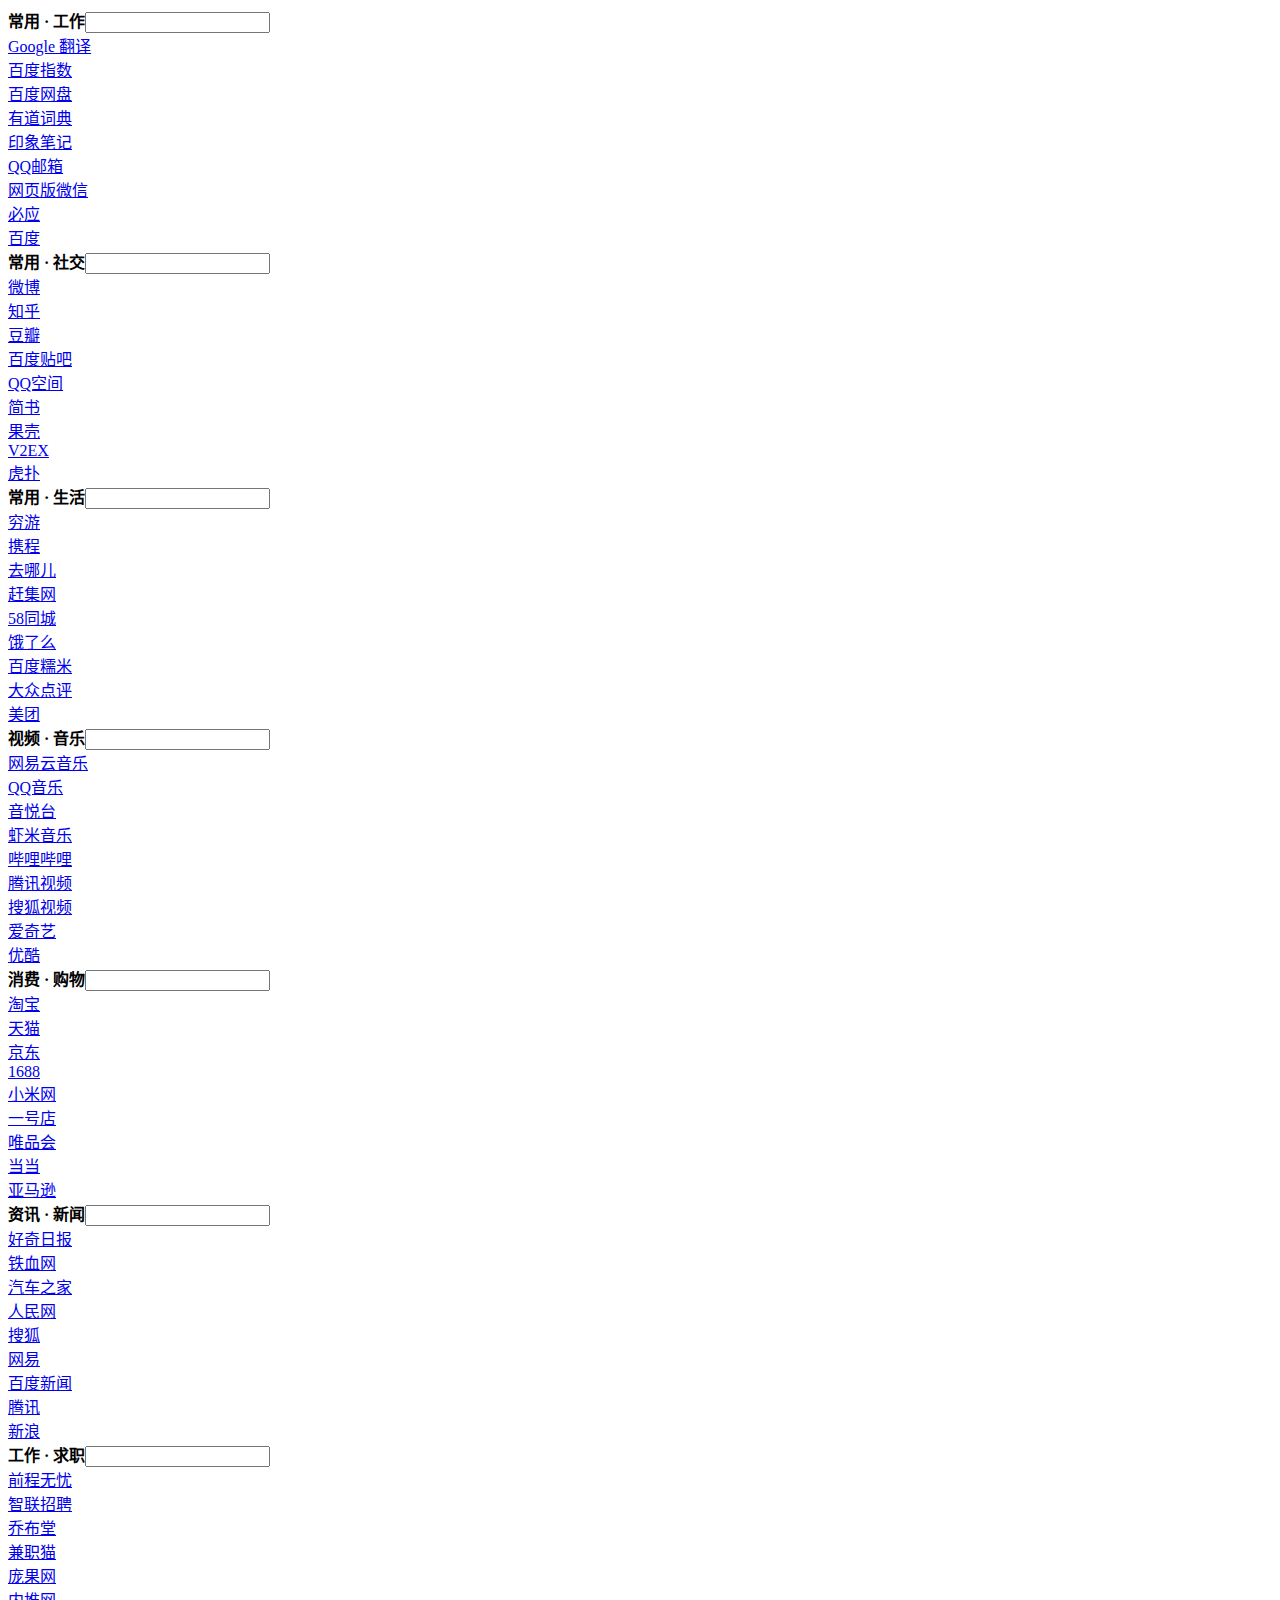
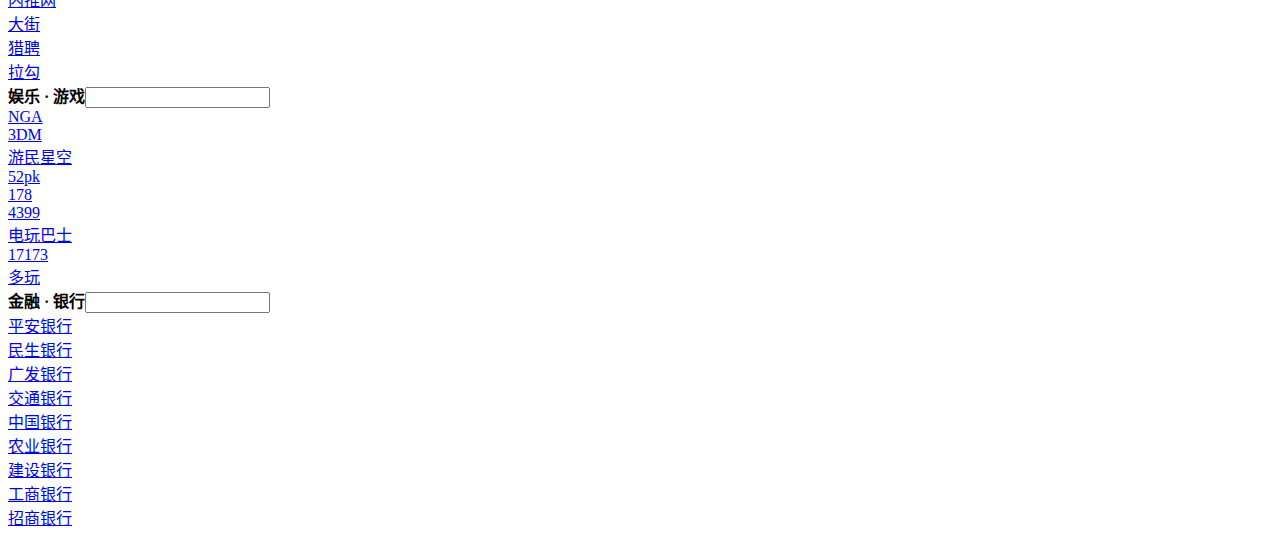
==== index.htm @ 60709265 "Add files via upload" ====
<!---->
<!DOCTYPE html>
<html class="screen-desktop-wide device-desktop" lang="zh-cn"><head>
<meta http-equiv="content-type" content="text/html; charset=UTF-8">
    <!--头部信息-->
<meta charset="utf-8">
<meta http-equiv="X-UA-Compatible" content="IE=edge">
<meta name="viewport" content="width=device-width, initial-scale=1, user-scalable=no">
<title>简洁网址导航</title>
    
    
<!-- zui -->
<link rel="shortcut icon" type="image/x-icon" href="https://www.webjike.com/favicon.png">
<link rel="stylesheet" href="css/zui.css">
<link href="css/font-awesome.css" rel="stylesheet">
<link href="css/index-style.css" rel="stylesheet">


  <link rel="stylesheet" href="css/layer.css" id="layuicss-skinlayercss"></head>
  <body>
    
    <div id="content" class="default-bg">
      <!--内容-->
      <div class="main-index">
        <div class="container content-box">
          
          <section class="link-list-item" id="link-list-item" style="opacity: 1;">
            <div class="container-fluid">
              <div class="row">
                
                  <div class="col-md-4 col-sm-6 i-link-box">
                    <div class="row">
                      <div class="col-xs-12"><strong class="link-list-tit" id="">常用 · 工作</strong><input class="edit-category"></div>
                      
                        <div class="col-xs-4"><a class="link-list-a" id="ctl00_967" target="_blank" href="https://translate.google.cn/">Google 翻译</a></div>
                      
                        <div class="col-xs-4"><a class="link-list-a" id="ctl01_966" target="_blank" href="http://index.baidu.com/">百度指数</a></div>
                      
                        <div class="col-xs-4"><a class="link-list-a" id="ctl02_965" target="_blank" href="http://pan.baidu.com/">百度网盘</a></div>
                      
                        <div class="col-xs-4"><a class="link-list-a" id="ctl03_964" target="_blank" href="http://dict.youdao.com/">有道词典</a></div>
                      
                        <div class="col-xs-4"><a class="link-list-a" id="ctl04_963" target="_blank" href="https://www.yinxiang.com/">印象笔记</a></div>
                      
                        <div class="col-xs-4"><a class="link-list-a" id="ctl05_962" target="_blank" href="https://mail.qq.com/">QQ邮箱</a></div>
                      
                        <div class="col-xs-4"><a class="link-list-a" id="ctl06_961" target="_blank" href="https://wx.qq.com/">网页版微信</a></div>
                      
                        <div class="col-xs-4"><a class="link-list-a" id="ctl07_960" target="_blank" href="http://cn.bing.com/">必应</a></div>
                      
                        <div class="col-xs-4"><a class="link-list-a" id="ctl08_959" target="_blank" href="https://www.baidu.com/">百度</a></div>
                      
                    </div>
                  </div>
                
                  <div class="col-md-4 col-sm-6 i-link-box">
                    <div class="row">
                      <div class="col-xs-12"><strong class="link-list-tit" id="">常用 · 社交</strong><input class="edit-category"></div>
                      
                        <div class="col-xs-4"><a class="link-list-a" id="ctl00_968" target="_blank" href="http://weibo.com/">微博</a></div>
                      
                        <div class="col-xs-4"><a class="link-list-a" id="ctl01_970" target="_blank" href="https://www.zhihu.com/">知乎</a></div>
                      
                        <div class="col-xs-4"><a class="link-list-a" id="ctl02_973" target="_blank" href="https://www.douban.com/">豆瓣</a></div>
                      
                        <div class="col-xs-4"><a class="link-list-a" id="ctl03_972" target="_blank" href="http://tieba.baidu.com/index.html">百度贴吧</a></div>
                      
                        <div class="col-xs-4"><a class="link-list-a" id="ctl04_969" target="_blank" href="http://qzone.qq.com/">QQ空间</a></div>
                      
                        <div class="col-xs-4"><a class="link-list-a" id="ctl05_971" target="_blank" href="http://www.jianshu.com/">简书</a></div>
                      
                        <div class="col-xs-4"><a class="link-list-a" id="ctl06_976" target="_blank" href="http://www.guokr.com/">果壳</a></div>
                      
                        <div class="col-xs-4"><a class="link-list-a" id="ctl07_975" target="_blank" href="https://www.v2ex.com/">V2EX</a></div>
                      
                        <div class="col-xs-4"><a class="link-list-a" id="ctl08_974" target="_blank" href="http://www.hupu.com/">虎扑</a></div>
                      
                    </div>
                  </div>
                
                  <div class="col-md-4 col-sm-6 i-link-box">
                    <div class="row">
                      <div class="col-xs-12"><strong class="link-list-tit" id="">常用 · 生活</strong><input class="edit-category"></div>
                      
                        <div class="col-xs-4"><a class="link-list-a" id="ctl00_985" target="_blank" href="http://www.qyer.com/">穷游</a></div>
                      
                        <div class="col-xs-4"><a class="link-list-a" id="ctl01_984" target="_blank" href="http://www.ctrip.com/">携程</a></div>
                      
                        <div class="col-xs-4"><a class="link-list-a" id="ctl02_983" target="_blank" href="http://www.qunar.com/">去哪儿</a></div>
                      
                        <div class="col-xs-4"><a class="link-list-a" id="ctl03_982" target="_blank" href="http://ganji.com/">赶集网</a></div>
                      
                        <div class="col-xs-4"><a class="link-list-a" id="ctl04_981" target="_blank" href="http://58.com/">58同城</a></div>
                      
                        <div class="col-xs-4"><a class="link-list-a" id="ctl05_980" target="_blank" href="https://www.ele.me/">饿了么</a></div>
                      
                        <div class="col-xs-4"><a class="link-list-a" id="ctl06_979" target="_blank" href="https://nuomi.com/">百度糯米</a></div>
                      
                        <div class="col-xs-4"><a class="link-list-a" id="ctl07_978" target="_blank" href="http://www.dianping.com/">大众点评</a></div>
                      
                        <div class="col-xs-4"><a class="link-list-a" id="ctl08_977" target="_blank" href="http://gz.meituan.com/">美团</a></div>
                      
                    </div>
                  </div>
                
                  <div class="col-md-4 col-sm-6 i-link-box">
                    <div class="row">
                      <div class="col-xs-12"><strong class="link-list-tit" id="">视频 · 音乐</strong><input class="edit-category"></div>
                      
                        <div class="col-xs-4"><a class="link-list-a" id="ctl00_991" target="_blank" href="http://music.163.com/">网易云音乐</a></div>
                      
                        <div class="col-xs-4"><a class="link-list-a" id="ctl01_992" target="_blank" href="https://y.qq.com/">QQ音乐</a></div>
                      
                        <div class="col-xs-4"><a class="link-list-a" id="ctl02_994" target="_blank" href="http://www.yinyuetai.com/">音悦台</a></div>
                      
                        <div class="col-xs-4"><a class="link-list-a" id="ctl03_993" target="_blank" href="http://www.xiami.com/">虾米音乐</a></div>
                      
                        <div class="col-xs-4"><a class="link-list-a" id="ctl04_990" target="_blank" href="https://www.bilibili.com/">哔哩哔哩</a></div>
                      
                        <div class="col-xs-4"><a class="link-list-a" id="ctl05_989" target="_blank" href="https://v.qq.com/">腾讯视频</a></div>
                      
                        <div class="col-xs-4"><a class="link-list-a" id="ctl06_988" target="_blank" href="http://tv.sohu.com/">搜狐视频</a></div>
                      
                        <div class="col-xs-4"><a class="link-list-a" id="ctl07_987" target="_blank" href="http://www.iqiyi.com/">爱奇艺</a></div>
                      
                        <div class="col-xs-4"><a class="link-list-a" id="ctl08_986" target="_blank" href="http://www.youku.com/">优酷</a></div>
                      
                    </div>
                  </div>
                
                  <div class="col-md-4 col-sm-6 i-link-box">
                    <div class="row">
                      <div class="col-xs-12"><strong class="link-list-tit" id="">消费 · 购物</strong><input class="edit-category"></div>
                      
                        <div class="col-xs-4"><a class="link-list-a" id="ctl00_995" target="_blank" href="https://www.taobao.com/">淘宝</a></div>
                      
                        <div class="col-xs-4"><a class="link-list-a" id="ctl01_996" target="_blank" href="https://www.tmall.com/">天猫</a></div>
                      
                        <div class="col-xs-4"><a class="link-list-a" id="ctl02_997" target="_blank" href="https://www.jd.com/">京东</a></div>
                      
                        <div class="col-xs-4"><a class="link-list-a" id="ctl03_1003" target="_blank" href="https://1688.com/">1688</a></div>
                      
                        <div class="col-xs-4"><a class="link-list-a" id="ctl04_1002" target="_blank" href="http://www.mi.com/">小米网</a></div>
                      
                        <div class="col-xs-4"><a class="link-list-a" id="ctl05_1001" target="_blank" href="http://www.yhd.com/">一号店</a></div>
                      
                        <div class="col-xs-4"><a class="link-list-a" id="ctl06_1000" target="_blank" href="http://www.vip.com/">唯品会</a></div>
                      
                        <div class="col-xs-4"><a class="link-list-a" id="ctl07_999" target="_blank" href="http://www.dangdang.com/">当当</a></div>
                      
                        <div class="col-xs-4"><a class="link-list-a" id="ctl08_998" target="_blank" href="http://z.cn/">亚马逊</a></div>
                      
                    </div>
                  </div>
                
                  <div class="col-md-4 col-sm-6 i-link-box">
                    <div class="row">
                      <div class="col-xs-12"><strong class="link-list-tit" id="">资讯 · 新闻</strong><input class="edit-category"></div>
                      
                        <div class="col-xs-4"><a class="link-list-a" id="ctl00_1012" target="_blank" href="http://www.qdaily.com/">好奇日报</a></div>
                      
                        <div class="col-xs-4"><a class="link-list-a" id="ctl01_1011" target="_blank" href="http://www.tiexue.net/">铁血网</a></div>
                      
                        <div class="col-xs-4"><a class="link-list-a" id="ctl02_1010" target="_blank" href="http://www.autohome.com.cn/">汽车之家</a></div>
                      
                        <div class="col-xs-4"><a class="link-list-a" id="ctl03_1009" target="_blank" href="http://www.people.com.cn/">人民网</a></div>
                      
                        <div class="col-xs-4"><a class="link-list-a" id="ctl04_1008" target="_blank" href="http://www.sohu.com/">搜狐</a></div>
                      
                        <div class="col-xs-4"><a class="link-list-a" id="ctl05_1007" target="_blank" href="http://www.163.com/">网易</a></div>
                      
                        <div class="col-xs-4"><a class="link-list-a" id="ctl06_1006" target="_blank" href="http://news.baidu.com/">百度新闻</a></div>
                      
                        <div class="col-xs-4"><a class="link-list-a" id="ctl07_1005" target="_blank" href="http://news.qq.com/">腾讯</a></div>
                      
                        <div class="col-xs-4"><a class="link-list-a" id="ctl08_1004" target="_blank" href="http://www.sina.com.cn/">新浪</a></div>
                      
                    </div>
                  </div>
                
                  <div class="col-md-4 col-sm-6 i-link-box" style="">
                    <div class="row">
                      <div class="col-xs-12"><strong class="link-list-tit" id="">工作 · 求职</strong><input class="edit-category"></div>
                      
                        <div class="col-xs-4"><a class="link-list-a" id="ctl00_1021" target="_blank" href="https://www.51job.com/">前程无忧</a></div>
                      
                        <div class="col-xs-4"><a class="link-list-a" id="ctl01_1020" target="_blank" href="http://www.zhaopin.com/">智联招聘</a></div>
                      
                        <div class="col-xs-4"><a class="link-list-a" id="ctl02_1019" target="_blank" href="http://cv.qiaobutang.com/">乔布堂</a></div>
                      
                        <div class="col-xs-4"><a class="link-list-a" id="ctl03_1018" target="_blank" href="https://www.jianzhimao.com/">兼职猫</a></div>
                      
                        <div class="col-xs-4"><a class="link-list-a" id="ctl04_1017" target="_blank" href="http://job.csdn.net/">庞果网</a></div>
                      
                        <div class="col-xs-4"><a class="link-list-a" id="ctl05_1016" target="_blank" href="http://www.neitui.me/">内推网</a></div>
                      
                        <div class="col-xs-4"><a class="link-list-a" id="ctl06_1015" target="_blank" href="https://www.dajie.com/">大街</a></div>
                      
                        <div class="col-xs-4"><a class="link-list-a" id="ctl07_1014" target="_blank" href="https://www.liepin.com/">猎聘</a></div>
                      
                        <div class="col-xs-4"><a class="link-list-a" id="ctl08_1013" target="_blank" href="https://www.lagou.com/">拉勾</a></div>
                      
                    </div>
                  </div>
                
                  <div class="col-md-4 col-sm-6 i-link-box" style="">
                    <div class="row">
                      <div class="col-xs-12"><strong class="link-list-tit" id="">娱乐 · 游戏</strong><input class="edit-category"></div>
                      
                        <div class="col-xs-4"><a class="link-list-a" id="ctl00_1030" target="_blank" href="http://bbs.ngacn.cc/">NGA</a></div>
                      
                        <div class="col-xs-4"><a class="link-list-a" id="ctl01_1029" target="_blank" href="http://www.3dmgame.com/">3DM</a></div>
                      
                        <div class="col-xs-4"><a class="link-list-a" id="ctl02_1028" target="_blank" href="http://www.gamersky.com/">游民星空</a></div>
                      
                        <div class="col-xs-4"><a class="link-list-a" id="ctl03_1027" target="_blank" href="http://www.52pk.com/">52pk</a></div>
                      
                        <div class="col-xs-4"><a class="link-list-a" id="ctl04_1026" target="_blank" href="http://www.178.com/">178</a></div>
                      
                        <div class="col-xs-4"><a class="link-list-a" id="ctl05_1025" target="_blank" href="http://www.4399.com/">4399</a></div>
                      
                        <div class="col-xs-4"><a class="link-list-a" id="ctl06_1024" target="_blank" href="http://www.tgbus.com/">电玩巴士</a></div>
                      
                        <div class="col-xs-4"><a class="link-list-a" id="ctl07_1023" target="_blank" href="https://www.17173.com/">17173</a></div>
                      
                        <div class="col-xs-4"><a class="link-list-a" id="ctl08_1022" target="_blank" href="http://www.duowan.com/">多玩</a></div>
                      
                    </div>
                  </div>
                
                  <div class="col-md-4 col-sm-6 i-link-box" style="">
                    <div class="row">
                      <div class="col-xs-12"><strong class="link-list-tit" id="">金融 · 银行</strong><input class="edit-category"></div>
                      
                        <div class="col-xs-4"><a class="link-list-a" id="ctl00_1039" target="_blank" href="http://bank.pingan.com/">平安银行</a></div>
                      
                        <div class="col-xs-4"><a class="link-list-a" id="ctl01_1038" target="_blank" href="http://www.cmbc.com.cn/">民生银行</a></div>
                      
                        <div class="col-xs-4"><a class="link-list-a" id="ctl02_1037" target="_blank" href="http://www.cgbchina.com.cn/">广发银行</a></div>
                      
                        <div class="col-xs-4"><a class="link-list-a" id="ctl03_1036" target="_blank" href="http://www.bankcomm.com/BankCommSite/default.shtml">交通银行</a></div>
                      
                        <div class="col-xs-4"><a class="link-list-a" id="ctl04_1035" target="_blank" href="http://www.boc.cn/">中国银行</a></div>
                      
                        <div class="col-xs-4"><a class="link-list-a" id="ctl05_1034" target="_blank" href="http://www.abchina.com/cn/">农业银行</a></div>
                      
                        <div class="col-xs-4"><a class="link-list-a" id="ctl06_1033" target="_blank" href="http://www.ccb.com/cn/home/indexv3.html">建设银行</a></div>
                      
                        <div class="col-xs-4"><a class="link-list-a" id="ctl07_1032" target="_blank" href="http://www.icbc.com.cn/icbc/">工商银行</a></div>
                      
                        <div class="col-xs-4"><a class="link-list-a" id="ctl08_1031" target="_blank" href="http://www.cmbchina.com/">招商银行</a></div>
                      
                    </div>
                  </div>
                
              </div>
            </div>
          </section>
        </div>
        
        
      </div>
      
      
      
    </div>
    
    
    
    
    
    
    
  
</body></html>
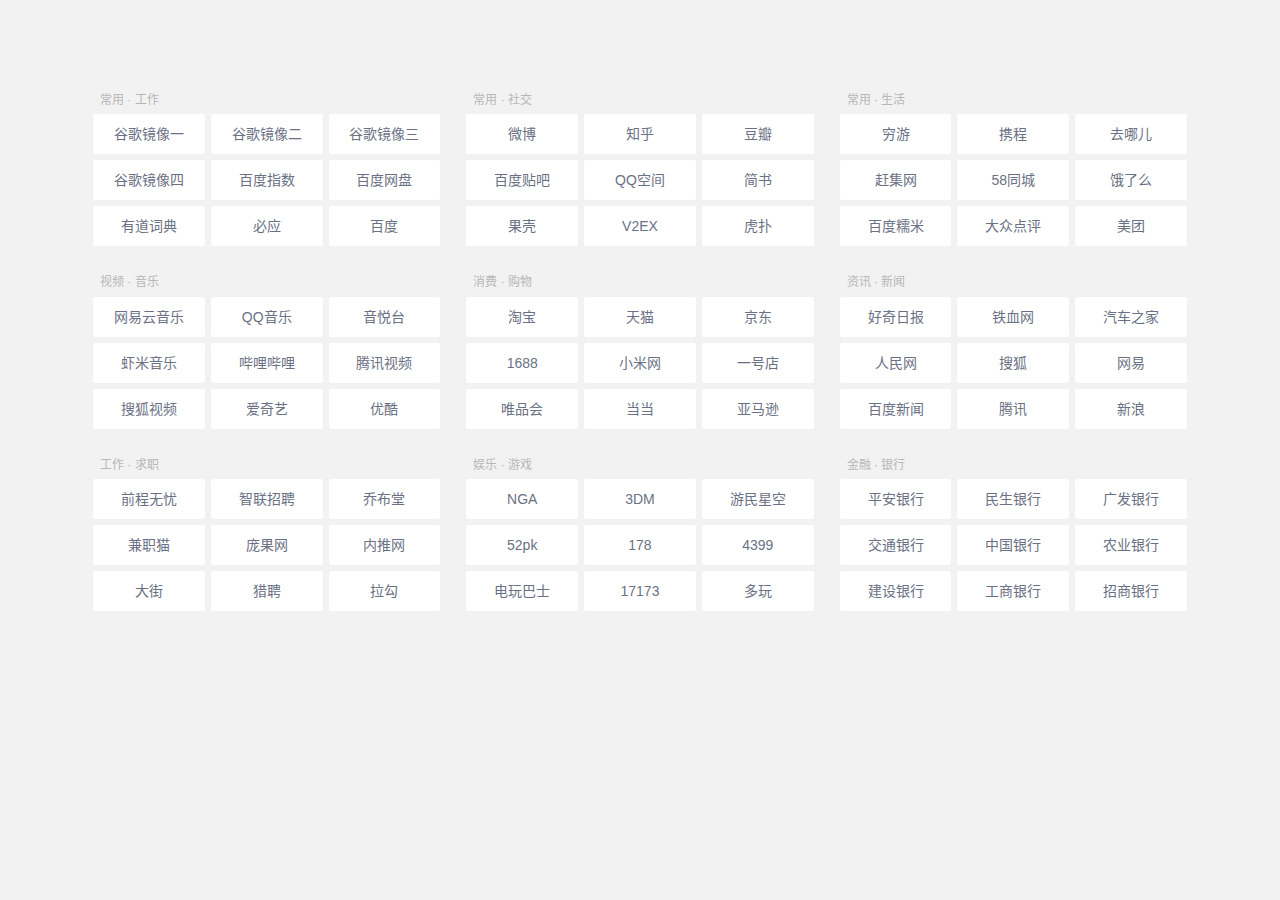
==== commit 84c2a0ab: "Update index.htm" ====
--- a/index.htm
+++ b/index.htm
@@ -32,19 +32,19 @@
                     <div class="row">
                       <div class="col-xs-12"><strong class="link-list-tit" id="">常用 · 工作</strong><input class="edit-category"></div>
                       
-                        <div class="col-xs-4"><a class="link-list-a" id="ctl00_967" target="_blank" href="https://translate.google.cn/">Google 翻译</a></div>
-                      
+                        <div class="col-xs-4"><a class="link-list-a" id="ctl00_967" target="_blank" href="https://googles.now.sh/">谷歌镜像一</a></div>
+                      
+                        <div class="col-xs-4"><a class="link-list-a" id="ctl04_963" target="_blank" href="https://sou.wvw.win/">谷歌镜像二</a></div>
+                      
+                        <div class="col-xs-4"><a class="link-list-a" id="ctl05_962" target="_blank" href="https://ug1.hub-sci.net/">谷歌镜像三</a></div>
+                      
+                        <div class="col-xs-4"><a class="link-list-a" id="ctl06_961" target="_blank" href="https://2.52qu.xyz/">谷歌镜像四</a></div>
+
                         <div class="col-xs-4"><a class="link-list-a" id="ctl01_966" target="_blank" href="http://index.baidu.com/">百度指数</a></div>
                       
                         <div class="col-xs-4"><a class="link-list-a" id="ctl02_965" target="_blank" href="http://pan.baidu.com/">百度网盘</a></div>
                       
                         <div class="col-xs-4"><a class="link-list-a" id="ctl03_964" target="_blank" href="http://dict.youdao.com/">有道词典</a></div>
-                      
-                        <div class="col-xs-4"><a class="link-list-a" id="ctl04_963" target="_blank" href="https://www.yinxiang.com/">印象笔记</a></div>
-                      
-                        <div class="col-xs-4"><a class="link-list-a" id="ctl05_962" target="_blank" href="https://mail.qq.com/">QQ邮箱</a></div>
-                      
-                        <div class="col-xs-4"><a class="link-list-a" id="ctl06_961" target="_blank" href="https://wx.qq.com/">网页版微信</a></div>
                       
                         <div class="col-xs-4"><a class="link-list-a" id="ctl07_960" target="_blank" href="http://cn.bing.com/">必应</a></div>
                       
@@ -272,4 +272,4 @@
     
     
   
-</body></html>+</body></html>
--- a/css/index-style.css
+++ b/css/index-style.css
@@ -0,0 +1,1785 @@
+ul{ padding: 0; }
+li{ list-style: none;}
+a:hover,a:active,a:focus{ text-decoration: none; }
+body{ background: #f2f2f2; overflow-x:hidden; overflow-y:auto;}
+i.icon,i.fa{ margin-right: 6px }
+a[title="站长统计"] { display: none }
+input { -webkit-appearance: none; }
+.col, .col-xs-1, .col-xs-2, .col-xs-3, .col-xs-4, .col-xs-5, .col-xs-6, .col-xs-7, .col-xs-8, .col-xs-9, .col-xs-10, .col-xs-11, .col-xs-12, .col-sm-1, .col-sm-2, .col-sm-3, .col-sm-4, .col-sm-5, .col-sm-6, .col-sm-7, .col-sm-8, .col-sm-9, .col-sm-10, .col-sm-11, .col-sm-12, .col-md-1, .col-md-2, .col-md-3, .col-md-4, .col-md-5, .col-md-6, .col-md-7, .col-md-8, .col-md-9, .col-md-10, .col-md-11, .col-md-12, .col-lg-1, .col-lg-2, .col-lg-3, .col-lg-4, .col-lg-5, .col-lg-6, .col-lg-7, .col-lg-8, .col-lg-9, .col-lg-10, .col-lg-11, .col-lg-12{ padding: 0 5px; }
+
+/*自定义模式*/
+.customize-mode-tips{
+  position: absolute;
+  top: 0;
+  left: 50%;
+  width: 150px;
+  margin-left: -75px;
+  background: #ccc;
+  z-index: 1000;
+  text-align: center;
+  color: #FFF;
+  border-radius: 0 0px 5px 5px;
+  transition: all .2s;
+  -moz-transition: all .2s; /* Firefox 4 */
+  -webkit-transition: all .2s; /* Safari 和 Chrome */
+  -o-transition: all .2s; /* Opera */
+}
+.customize-mode-tips .close-customize{
+  display: block;
+  width: 100%;
+  border-radius: 0 0px 5px 5px;
+  color: #FFF;
+  padding: 5.5px 0
+}
+.customize-mode-tips .close-customize:hover{
+  background: #da542e;
+}
+.not_operational{
+  position: absolute;
+  left: 0;
+  top: -220px;
+  width: 100%;
+  height: 200px;
+  z-index: 100;
+  box-shadow: 0 5px 5px 0px rgba(204, 204, 204, 0.10);
+  background: rgba(255,255,255,.8);
+  display: block;
+  transition: all .3s ease-out;
+  -moz-transition: all .3s ease-out;
+  -webkit-transition: all .3s ease-out;
+  -o-transition: all .3s ease-out;
+}
+.shaow_tips{ 
+  top: 0;
+}
+/* 自定义模式面板 */
+.customize-mode-panel{
+	position: relative;
+	width: 100%;
+	height: 100%
+}
+.customize-mode-panel > h4{
+	display: inline-block;
+	width: 320px;
+	height: 50px;
+	position: absolute;
+	top: 40px;
+	left: 50%;
+	margin: 0 0 0 -160px;
+    font-size: 20px;
+	line-height: 50px;
+    color: #4D555D;
+    text-align: center;
+    background: url('../images/h4_bg.png')
+}
+.customize-mode-ul{
+	position: absolute;
+	bottom: 30px;
+	left: 50%;
+	margin: 0;
+	margin-left: -500px;
+}
+.customize-mode-ul li{
+	width: 170px;
+	height: 60px;
+    float: left;
+    margin: 0 15px;
+    text-align: center;
+    line-height: 60px;
+    font-size: 14px;
+    font-weight: bold;
+    color: #4c5559;
+    border: 2px solid #eee;
+    border-radius: 7px;
+    overflow: hidden;
+    background-image: url('../images/title_bg.jpg');
+	cursor: pointer;
+	transition: all 0.3s;
+  -moz-transition: all 0.3s;
+  -webkit-transition: all 0.3s;
+  -o-transition: all 0.3s;
+}
+.customize-mode-ul li:hover{
+	border-color: #75b1c7;
+	color: #75b1c7
+}
+
+/*头部logo*/
+header{
+  position: fixed;
+  top: 0;
+  left: 0;
+  width: 100%;
+  z-index: 100;
+  height: 50px;
+}
+header .logo{
+  position: relative;
+  z-index: 99;
+  font-size: 20px;
+  margin: 0;
+  font-weight: 400;
+  text-align: center;
+  border-bottom: 1px solid #e8e8e8;
+  background: #fff
+}
+header .logo a{
+  line-height: 50px;
+  color: #484848;
+  font-weight: bold;
+}
+header .logo img{
+  width: 25px;
+}
+header .logo img{
+  animation: donghua 1.7s linear infinite;
+  -webkit-animation: donghua 1.7s linear infinite;
+  -moz-animation: donghua 1.7s linear infinite;
+  -o-animation: donghua 1.7s linear infinite;
+  -ms-animation: donghua 1.7s linear infinite;
+}
+
+@-webkit-keyframes donghua{
+  0%{
+    transform: rotate(0deg);
+    -ms-transform: rotate(0deg);   /* IE 9 */
+    -moz-transform: rotate(0deg);   /* Firefox */
+    -webkit-transform: rotate(0deg); /* Safari 和 Chrome */
+    -o-transform: rotate(0deg);   /* Opera */
+  }
+  100%{
+    transform: rotate(-360deg);
+    -ms-transform: rotate(-360deg);   /* IE 9 */
+    -moz-transform: rotate(-360deg);   /* Firefox */
+    -webkit-transform: rotate(-360deg); /* Safari 和 Chrome */
+    -o-transform: rotate(-360deg);   /* Opera */
+  }
+}
+@-moz-keyframes donghua{
+  0%{
+    transform: rotate(0deg);
+    -ms-transform: rotate(0deg);   /* IE 9 */
+    -moz-transform: rotate(0deg);   /* Firefox */
+    -webkit-transform: rotate(0deg); /* Safari 和 Chrome */
+    -o-transform: rotate(0deg);   /* Opera */
+  }
+  100%{
+    transform: rotate(-360deg);
+    -ms-transform: rotate(-360deg);   /* IE 9 */
+    -moz-transform: rotate(-360deg);   /* Firefox */
+    -webkit-transform: rotate(-360deg); /* Safari 和 Chrome */
+    -o-transform: rotate(-360deg);   /* Opera */
+  }
+}
+@-ms-keyframes donghua{
+  0%{
+    transform: rotate(0deg);
+    -ms-transform: rotate(0deg);   /* IE 9 */
+    -moz-transform: rotate(0deg);   /* Firefox */
+    -webkit-transform: rotate(0deg); /* Safari 和 Chrome */
+    -o-transform: rotate(0deg);   /* Opera */
+  }
+  100%{
+    transform: rotate(-360deg);
+    -ms-transform: rotate(-360deg);   /* IE 9 */
+    -moz-transform: rotate(-360deg);   /* Firefox */
+    -webkit-transform: rotate(-360deg); /* Safari 和 Chrome */
+    -o-transform: rotate(-360deg);   /* Opera */
+  }
+}
+@-o-keyframes donghua{
+  0%{
+    transform: rotate(0deg);
+    -ms-transform: rotate(0deg);   /* IE 9 */
+    -moz-transform: rotate(0deg);   /* Firefox */
+    -webkit-transform: rotate(0deg); /* Safari 和 Chrome */
+    -o-transform: rotate(0deg);   /* Opera */
+  }
+  100%{
+    transform: rotate(-360deg);
+    -ms-transform: rotate(-360deg);   /* IE 9 */
+    -moz-transform: rotate(-360deg);   /* Firefox */
+    -webkit-transform: rotate(-360deg); /* Safari 和 Chrome */
+    -o-transform: rotate(-360deg);   /* Opera */
+  }
+}
+/*职业导航文字链接*/
+header .nav a.duty-nav i{
+  margin: 0;
+  margin-left: 8px;
+}
+
+/*头部导航条*/
+header .main{
+  position: relative;
+  width: 100%;
+  height: 50px;
+}
+header .nav{
+  width: 100%;
+  margin-left: 25px;
+  margin: 0;
+  overflow: hidden;
+  transition: all 0.4s ease;
+  -moz-transition: all 0.4s ease; /* Firefox 4 */
+  -webkit-transition: all 0.4s ease; /* Safari 和 Chrome */
+  -o-transition: all 0.4s ease; /* Opera */
+  position: absolute;
+  top: -300px;
+  left: 0;
+
+}
+header .showNav{
+  top: 50px;
+  background: #fff;
+  box-shadow: 0 5px 5px rgba(204,204,204,.15);
+  -moz-box-shadow: 0 5px 5px rgba(204,204,204,.15); /* 老的 Firefox */
+}
+header .nav li{
+  font-size: 16px;
+}
+header .nav a{
+  display: block;
+  line-height: 40px;
+  font-size: 15px;
+  color: #959595;
+  padding: 0 25px;
+  border-bottom: 1px solid #f5f5f5;
+}
+header .nav a:hover{
+  border-color: #459df5;
+  color: #459df5;
+}
+header .head-btn{
+  float: right;
+  line-height: 40px;
+}
+/*导航条区域操作按钮*/
+header .head-btn > a{
+  font-size: 20px;
+  margin-left: 10px;
+  padding: 2px 5px;
+  color: #959595;
+  transition: all .2s;
+  -moz-transition: all .2s; /* Firefox 4 */
+  -webkit-transition: all .2s; /* Safari 和 Chrome */
+  -o-transition: all .2s; /* Opera */
+}
+header .head-btn > a:hover{ color: #6b7184 }
+header .head-btn > a > i{ 
+  margin-right: 0px;
+}
+
+/* 用户面板 */
+.user{
+  float: right;
+  margin-left: 5px;
+}
+i.user-photo{
+    line-height: 40px;
+    margin: 0;
+    margin-left: 15px;
+    text-align: center;
+    font-size: 25px;
+    color: #959595
+}
+i.user-photo:hover{
+	color: #03b8cf;
+}
+.dropdown-menu li.user-info{
+  border-bottom: 1px solid #f2f2f2;
+  line-height: 25px;
+  margin-bottom: 5px;
+  padding-left: 20px;
+}
+.user .user-login{
+  color: #ccc;
+  line-height: 40px;
+}
+.user .user-login a{
+	color: #959595;
+	font-size: 14px;
+	margin-left: 5px;
+    padding: 2px 5px;
+}
+.user .user-login a:hover{ color: #6b7184 }
+/*移动端用户面板*/
+.mobile-user .mobile-user-login{
+	position: absolute;
+	right: 10px;
+	top: 0;
+	z-index: 100;
+	line-height: 50px;
+	color: #999;
+	font-size: 13px;
+}
+.mobile-user .mobile-user-login a{
+	display: inline-block;
+	color: #999;
+	cursor: pointer;
+}
+/* 登录和注册面板 */
+.layer-login .layui-layer-title{
+  background-color: #fff;
+  /*color: #fff;*/
+  /*border: none;*/
+}
+.layer-login .layui-layer-content{
+  padding: 20px;
+}
+.layer-login .input-control{
+  margin-bottom: 25px;
+}
+.layer-login .input-control input{
+  height: 40px;
+}
+.layer-login .input-control label{
+  line-height: 37px;
+}
+.layer-login .input-control label i{ margin-left: 6px }
+.layer-login .input-error{
+  position: absolute;
+  left: 0;
+  font-size: 12px;
+  color: #ea644a;
+  display: none;
+}
+.layer-login .login-btn button{
+  display: block;
+  width: 100%;
+  height: 40px;
+  line-height: 40px;
+  background-color: #28b779;
+  border-radius: 5px;
+  border: none;
+  outline: none;
+  font-size: 14px;
+  color: #fff;
+  margin-bottom: 20px;
+  transition: all 0.2s;
+  -moz-transition: all 0.2s;
+  -webkit-transition: all 0.2s;
+  -o-transition: all 0.2s;
+}
+.layer-login .login-btn button:hover{
+  background-color: #20ab6f
+}
+.register-tips{
+  font-size: 12px;
+  color: #ea644a
+}
+
+/*移动端导航按钮*/
+header .nav-btn, header .user-btn{
+  position: absolute;
+  border: none;
+  background: transparent;
+  top: 0;
+  left: 5px;
+  outline: 0;
+  margin-top: 10px;
+  padding: 0 10px;
+  z-index: 100
+}
+header .nav-btn .icon-line{
+  display: block;
+  margin: 6px 0;
+  width: 25px;
+  height: 2px;
+  background: #999;
+  cursor: pointer;
+  transition: all .4s ease;
+  -moz-transition: all .4s ease; /* Firefox 4 */
+  -webkit-transition: all .4s ease; /* Safari 和 Chrome */
+  -o-transition: all .4s ease; /* Opera */
+}
+header .nav-btn .middle{ margin: 0 auto; }
+header .animated2 .top{
+  transform: translateY(8px) rotateZ(45deg);
+  -ms-transform: translateY(8px) rotateZ(45deg);   /* IE 9 */
+  -moz-transform: translateY(8px) rotateZ(45deg);   /* Firefox */
+  -webkit-transform: translateY(8px) rotateZ(45deg); /* Safari 和 Chrome */
+  -o-transform: translateY(8px) rotateZ(45deg);   /* Opera */
+}
+header .animated2 .middle{
+  width: 0;
+}
+header .animated2 .bottom{
+  transform: translateY(-8px) rotateZ(-45deg);
+  -ms-transform: translateY(-8px) rotateZ(-45deg);   /* IE 9 */
+  -moz-transform: translateY(-8px) rotateZ(-45deg);   /* Firefox */
+  -webkit-transform: translateY(-8px) rotateZ(-45deg); /* Safari 和 Chrome */
+  -o-transform: translateY(-8px) rotateZ(-45deg);   /* Opera */
+}
+/* 移动端用户头像 */
+header .user-btn{
+	left: inherit;
+    right: 0px;
+    top: 10px;
+    font-size: 28px;
+    line-height: 30px;
+    color: #999;
+    margin: 0;
+}
+header .show-user-btn{
+	color: #3280fc
+}
+header .user-btn i{
+	margin: 0
+}
+header .user-btn .user-btn-group{
+	width: 100%;
+	height: 150px;
+	position: fixed;
+	top: 51px;
+	left: 0;
+	background: rgba(255, 255, 255, .9);
+	padding: 10px;
+	display: none
+}
+header .show-user-btn .user-btn-group{ display: block; }
+header .user-btn .user-btn-group::before{
+	content: '你好, 'attr(data-username);
+	display: block;
+	width: 100%;
+	overflow: hidden;
+	font-size: 14px;
+	font-weight: bold;
+	color: #28b779;
+	margin-bottom: 15px;
+	text-align: left;
+    padding-left: 15px;
+}
+header .user-btn .user-btn-group::after{
+	content: "tips: 使用电脑访问小呆导航可以体验更多功能";
+	display: block;
+	width: 100%;
+	overflow: hidden;
+	font-size: 12px;
+	color: #ccc;
+	padding-top: 15px;
+	text-align: left;
+    padding-left: 15px;
+}
+.user-btn-group li{
+	float: left;
+	width: calc(33.33333% - 20px);
+	box-sizing: border-box;
+	margin: 0 10px;
+	font-size: 14px;
+	color: #999;
+	border: 1px solid #e5e5e5;
+	border-radius: 5px;
+	background: #fff
+}
+.user-btn-group li a{ color: #999; }
+
+/*二级菜单 - 分支*/
+#tow-nav{
+	position: absolute;
+    top: 39px;
+    width: 1120px;
+    height: 465px;
+    padding: 20px 5px 20px 20px;
+    display: none;
+    transition: none;
+  	background: #fff;
+	box-shadow: 0 2px 5px #d2d2d2;
+	border-radius: 5px;
+}
+#tow-nav.show-tow-nav{
+  top: 50px;
+  opacity: 1
+}
+.tow-nav-item{
+ 	width: 100%;
+    height: 90px;
+ 	margin-bottom: 20px;
+ 	float: left;
+	padding: 0;
+}
+.tow-nav-item a.item-img{
+    position: relative;
+    width: 168px;
+    line-height: 90px;
+    font-size: 17px;
+    color: #6b7184;
+    font-weight: bold;
+    display: block;
+    text-align: center;
+    border: 1px solid rgba(204, 204, 204, 0.45);
+    float: left;
+    overflow: hidden;
+    border-radius: 5px;
+    background: rgba(242, 242, 242, 0.4)
+}
+.tow-nav-item a.item-img::after{
+    content: "";
+    position: absolute;
+    top: 0;
+    left: 0;
+    width: 100%;
+    height: 100%;
+    background: url("/images/item-img-bg.png");
+}
+.tow-nav-item a.item-img img{
+  height: 100%;
+}
+.tow-nav-item ul{
+  overflow: hidden;
+  padding-left: 10px;
+}
+.tow-nav-item ul li{
+  float: left;
+  margin: 0 5px 8px 5px;
+}
+.tow-nav-item ul li a{
+  display: inline-block;
+  height: 25px;
+  line-height: 25px;
+  padding: 0px 7px;
+  font-size: 12px;
+  color: #999;
+  background: #fff;
+  border-radius: 3px;
+  border: 1px solid rgba(204, 204, 204, 0.5);
+}
+/*-------------------内容区域----------------------*/
+#content{
+  position: absolute;
+  left: 0;
+  right: 0;
+  top: 0;
+  bottom: 0;
+  padding-top: 50px;
+}
+
+/*搜索区域*/
+.sousuo{ padding: 55px 0 35px 0}
+.search{
+  position: relative;
+  width: 100%;
+  margin: 0 auto;
+}
+.search-box{
+  position: relative;
+}
+.search-icon{
+  position: absolute;
+  left: 3px;
+  top: 5px;
+  width: 40px;
+  height: 40px;
+  overflow: hidden;
+  border-radius: 25px;
+  cursor: pointer;
+  opacity: 0;
+}
+.search-input{
+  width: 100%;
+  height: 50px;
+  line-height: 50px;
+  font-size: 16px;
+  color: #999;
+  border: none;
+  outline: none;
+  padding-left: 45px;
+  border: 1px solid #e6e6e6;
+  border-radius: 10px;
+}
+.search-input:focus{
+	outline: none;
+    border: 1px solid #2188ff;
+    -webkit-box-shadow: 0 0 5px 0px rgba(71, 158, 245, 0.5);
+    box-shadow: 0 0 5px 0px rgba(71, 158, 245, 0.5);
+}
+input::-webkit-input-placeholder{
+  font-size: 12px;
+  letter-spacing: 1px;
+  color: #ccc;
+}
+.search-btn{
+	position: absolute;
+    right: 0;
+    top: 0;
+    width: 50px;
+    line-height: 48px;
+    background: transparent;
+    border: none;
+    font-size: 25px;
+    color: #ddd;
+    font-weight: bold;
+    outline: none;
+    padding: 0 10px;
+}
+.search-btn:hover{ color: #6b7184 }
+.search-btn i { margin: 0 }
+.search-hot-text{
+  position: absolute;
+  z-index: 100;
+  width: 100%;
+  border-radius: 0 0 10px 10px;
+  background: #FFF;
+  box-shadow: 0px 4px 5px 0px #cccccc94;
+  overflow: hidden;
+}
+.search-hot-text ul{
+	margin: 0;
+	padding: 5px 0;
+}
+.search-hot-text ul li{
+  border-top: 1px solid #f2f2f2;
+  line-height: 30px;
+  font-size: 14px;
+  padding: 0px 25px;
+  color: #777;
+  cursor: pointer;
+}
+.search-hot-text ul li.current{
+  background: #f1f1f1;
+  color: #2196f3;
+}
+.search-hot-text ul li:hover{
+  background: #f1f1f1;
+  color: #2196f3;
+  cursor: pointer;
+}
+.search-hot-text ul li span{
+	display: inline-block;
+    width: 20px;
+    height: 20px;
+    font-size: 12px;
+    line-height: 20px;
+    text-align: center;
+    background: #e5e5e5;
+    margin-right: 10px;
+    border-radius: 10px;
+    color: #999;
+}
+/* 搜索引擎 */
+.search-engine{
+  position: absolute;
+  top: 60px;
+  left: 0;
+  width: 100%;
+  background: #FFF;
+  padding: 15px 0 0 15px;
+  border-radius: 5px;
+  box-shadow: 0px 5px 20px 0px #d8d7d7;
+  transition: all 0.3s;
+  -moz-transition: all 0.3s;
+  -webkit-transition: all 0.3s;
+  -o-transition: all 0.3s;
+  display: none;
+  z-index: 999
+}
+.search-engine-head{
+  overflow: hidden;
+  margin-bottom: 10px;
+  padding-right: 15px;
+}
+.search-engine-tit{
+  float: left;
+  margin: 0;
+  font-size: 14px;
+  color: #999;
+}
+.search-engine-tool{
+  float: right;
+  font-size: 12px;
+  color: #999;
+}
+.search-engine-tool > span{
+  float: right;
+  display: inline-block;
+  width: 25px;
+  height: 15px;
+  background: url('../images/off_on.png') no-repeat 0px 0px;
+  cursor: pointer
+}
+.search-engine-tool > span.off{ background-position: -30px 0px }
+
+.search-engine ul::before{
+  content: '';
+  width: 0px;
+  height: 0px;
+  position: absolute;
+  top: -15px;
+  border-top: 8px solid transparent;
+  border-right: 8px solid transparent;
+  border-bottom: 8px solid #fff;
+  border-left: 8px solid transparent;
+
+}
+.search-engine-list::after{
+    content: '';
+    width: 90px;
+    height: 20px;
+    position: absolute;
+    top: -20px;
+    left: 1px;
+}
+.search-engine-list li{
+  float: left;
+  width: 30%;
+  line-height: 30px;
+  font-size: 14px;
+  padding: 5px 10px 5px 10px;
+  margin: 0 10px 10px 0;
+  background: #f9f9f9;
+  color: #999;
+  cursor: pointer
+}
+.search-engine-list li span{
+  width: 25px;
+  height: 25px;
+  border-radius: 15px;
+  float: left;
+  margin-right: 5px;
+  margin-top: 2.5px;
+}
+/* 搜索框下方广告 */
+.bt-link > a{
+  display: inline-block;
+  font-size: 12px;
+  color: #e8a788;
+  padding: 7px 0 0 15px;
+}
+
+/*---------------首页内容区域------------------*/
+#link-list-item{
+	opacity: 0;
+  transition: all 0.15s;
+  -moz-transition: all 0.15s;
+  -webkit-transition: all 0.15s;
+  -o-transition: all 0.15s;
+}
+.link-list-item .col-md-4{
+  margin-bottom: 10px;
+}
+.link-list-tit{
+  min-width: 80px;
+  min-height: 18px;
+  font-size: 12px;
+  font-weight: 400;
+  color: #b7b7b7;
+  display: inline-block;
+  margin-bottom: 5px;
+  position: relative;
+}
+.customize_mode .link-list-tit{
+  cursor: pointer
+}
+.customize_mode .link-list-tit:hover:after{
+  display: block
+}
+.link-list-tit::after{
+    content: '修 改';
+    position: absolute;
+    width: 100%;
+    left: 0;
+    top: -4px;
+    padding: 1px 10px 1px 10px;
+    background: #459df5;
+    border-radius: 5px;
+    text-align: center;
+    font-size: 14px;
+    color: #fff;
+    display: none;
+}
+
+.edit-category{ 
+  width: 100%;
+  max-width: 361px;
+  display: none;
+  margin-left: 3px;
+  padding: 3px 10px 3px 10px;
+  border: 1px solid #e2e2e2;
+  border-radius: 5px;
+  outline: none;
+  font-size: 15px;
+}
+.link-list-a{ 
+  background: rgba(255,255,255,1);
+  display: block;
+  position: relative;
+  margin-bottom: 10px;
+  text-align: center;
+  line-height: 45px;
+  border-radius: 2px;
+  font-size: 14px;
+  color: #6b7184;
+  overflow: hidden;
+  text-overflow: ellipsis;
+  white-space: nowrap;
+  transition: all 0.3s ease;
+  -moz-transition: all 0.3s ease; /* Firefox 4 */
+  -webkit-transition: all 0.3s ease; /* Safari 和 Chrome */
+  -o-transition: all 0.3s ease; /* Opera */
+}
+.link-list-a:focus{
+	color: #6b7184
+}
+.link-list-a:hover{
+  color: #FFF;
+  font-size: 16px;
+  font-weight: bold;
+  background: #6b7184;
+}
+.customize_mode .link-list-a{
+  transition: none;
+}
+.customize_mode .link-list-a:hover:after{
+  display: block;
+}
+.link-list-a::after{
+  display: none;
+  content: '修改';
+  position: absolute;
+  left: 0;
+  top: 0;
+  width: 100%;
+  background: #3384a2;
+  color: #FFF;
+  border-radius: 2px;
+}
+/*定制皮肤和随机皮肤样式*/
+.bg1 .link-list-tit{
+  color: #c4d8be
+}
+.bg1 .link-list-a{ 
+  color: #7cb49b;
+  background: rgba(255, 255, 255, 0.7)
+}
+.bg1 .link-list-a:hover{ color: #fff; background: #7cb49b}
+
+.bg4 .link-list-tit{
+  color: #e4e1b6
+}
+.bg4 .link-list-a{ 
+  color: #918e57;
+  background: rgba(2, 2, 2, 0.08)
+}
+.bg4 .link-list-a:hover{ color: #fff; background: #918e57}
+
+.bg5 .link-list-tit{
+  color: #e2c7be
+}
+.bg5 .link-list-a{ 
+  color: #b39194;
+  background: rgba(223, 203, 202, 0.3)
+}
+.bg5 .link-list-a:hover{ color: #fff; background: #6f6564}
+
+.header-diy6 .nav a{ color: #63a0bb }
+.header-diy6 .head-btn > a{ color: #63a0bb }
+.header-diy6 .user .user-login a{ color: #63a0bb }
+.header-diy6 i.user-photo{ color: #568fad }
+.bg6 .search-input{ border: none }
+.bg6 .link-list-tit{
+  color: #75a7bb
+}
+.bg6 .link-list-a{ 
+  color: #5ba3bf;
+  background: rgba(255, 255, 255, 0.5)
+}
+.bg6 .link-list-a:hover{ color: #fff; background: #3e718c}
+
+.header-diy7 .nav a{ color: #568fad }
+.header-diy7 .head-btn > a{ color: #568fad }
+.header-diy7 .user .user-login a{ color: #568fad }
+.header-diy7 i.user-photo{ color: #568fad }
+.bg7 .search-input{ border: none }
+.bg7 .link-list-tit{
+  color: #e9e9e9
+}
+.bg7 .link-list-a{ 
+  color: #fff;
+  background: rgba(0, 0, 0, 0.2)
+}
+.bg7 .link-list-a:hover{ color: #fff; background: #3e718c}
+
+.bg-auto-head .logo a,
+.bg-auto-head .nav a,
+.bg-auto-head .head-btn > a,
+.bg-auto-head .user .user-login a,
+.bg-diy-head .logo a,
+.bg-diy-head .nav a,
+.bg-diy-head .head-btn > a,
+.bg-diy-head .user .user-login a{
+  color: #fff;
+  text-shadow: 0 0 5px #000;
+}
+.bg-auto-head .nav a:hover, .bg-diy-head .nav a:hover{ color: rgba(255,255,255,.9) }
+.bg-auto-head .head-btn > a:hover, .bg-diy-head .head-btn > a:hover{ color: rgba(255,255,255,.9) }
+
+.bg-auto .link-list-tit{ color: #ccc}
+.bg-auto .link-list-a{
+  background-color: rgba(34,34,34,.60);
+  color: #FFF
+}
+
+/*---------------导航目录---------------*/
+.nav-item{
+  background: #FFF;
+}
+.nav-item .container-fluid{
+  padding: 10px 15px 0px 15px;
+}
+.nav-item .col-xs-12{
+  margin-bottom: 10px;
+}
+
+/*对话框弹层样式*/
+.modal-title{ color: #636b6f }
+#myModal .input-control{ margin-bottom: 15px; }
+#myModal .input-control input{ color: #9a9a9a }
+#myModal .input-control input:focus{ color: #353535 }
+#myModal .input-control i{ margin-left: 5px; }
+.modal-text{
+  font-size: 12px;
+  color: #999;
+  line-height: 22px;
+}
+.modal-text p+p{ margin: 0 }
+.modal-footer{ text-align: center }
+.modal-footer .btn{ padding: 5px 50px }
+.modal-footer .btn+.btn{ margin-left: 10px }
+
+/*主题面板*/
+.theme-panel{
+  width: 100%;
+  position: fixed;
+  bottom: -400px;
+  z-index: 999;
+  transition: all 0.3s;
+  -moz-transition: all 0.3s; /* Firefox 4 */
+  -webkit-transition: all 0.3s; /* Safari 和 Chrome */
+  -o-transition: all 0.3s; /* Opera */
+}
+.show-theme-panel{ bottom: 0}
+.theme-panel-bg{
+  background: rgba(0,0,0,.8);
+}
+.theme-panel-header,
+.theme-panel-content{
+  width: 1200px;
+  margin: 0 auto;
+  overflow: hidden;
+}
+.theme-panel-content{
+  max-height: 250px;
+}
+.theme-panel-header{
+  font-size: 16px;
+  color: #eaeaea;
+  line-height: 45px;
+  padding: 0 10px;
+  margin-bottom: 10px;
+}
+.theme-panel-content ul{
+  overflow: hidden;
+  width: 595px;
+  float: left;
+  margin: 0;
+}
+.theme-panel-content ul.wrapper-two{ padding-left: 15px }
+.theme-panel-content ul li{
+  width: 25%;
+  float: left;
+  padding: 0 10px;
+  position: relative;
+}
+.theme-panel-content ul li img{
+  cursor: pointer;
+  border: 2px solid #666666;
+  border-radius: 5px;
+}
+.theme-panel-content ul li.active img{border-color: #3280fc }
+.theme-panel-content ul li.active:before{
+  content:'';
+  width: 127px;
+  height: 70px;
+  background: rgba(0,0,0,.2);
+  position: absolute;
+  left: 12px;
+  top: 2px;
+}
+.theme-panel-content ul li img:hover{ border-color: #3280fc }
+.theme-panel-content ul li p{
+  text-align: center;
+  color: #999;
+  line-height: 35px;
+}
+.theme-panel-content ul li i{
+  font-size: 30px;
+  color: #3280fc;
+  position: absolute;
+  left: 50%;
+  top: 22px;
+  margin: 0;
+  margin-left: -13px;
+  display: none;
+}
+.theme-panel-content ul li.active i{ display:block}
+.dialog-control{
+  font-size: 20px;
+}
+.dialog-control i{ 
+  margin:0;
+  cursor: pointer;
+  padding: 2px 3px;
+  color: #b0b0b0;
+} 
+.dialog-control i:hover{
+  color: #eaeaea;
+}
+/*主题颜色面板*/
+.color-panel{
+  float: left;
+  width: 600px;
+  padding-left: 25px;
+  font-size: 15px;
+  line-height: 30px;
+  color: #eaeaea
+}
+.color-panel-tips p{
+  font-size: 13px;
+  margin: 0
+}
+.color-panel-diy{
+  margin-top: 5px;
+  font-size: 13px;
+}
+.image-url{
+  margin-bottom: 5px;
+}
+.image-url input{
+  font-size: 12px;
+  color: #999;
+  border: none;
+  width: 400px;
+  height: 20px;
+  border-radius: 2px;
+  padding-left: 5px;
+}
+.color-panel-tips p{
+  font-size: 13px;
+  margin: 0
+}
+
+/*主题面板菜单*/
+.theme-panel-muen{
+  background: rgba(0,0,0,.88);
+  text-align: center;
+  padding: 20px 0;
+}
+button#okay{
+	background: #3682fa;
+	color: #fff
+}
+.theme-panel-muen button{
+  margin: 0 10px;
+  padding: 11px 50px;
+  border: none
+}
+
+
+/*回到顶部*/
+#get-top{
+  width: 40px;
+  height: 40px;
+  background: #03b8cf;
+  color: #FFF;
+  position: fixed;
+  right: 15px;
+  bottom: 55px;
+  line-height: 30px;
+  text-align: center;
+  font-size: 30px;
+  cursor: pointer;
+  display: none;
+  z-index: 100;
+}
+#get-top i{ 
+  margin: 0;
+  font-size: 20px;
+ }
+
+/*小屏幕（平板，大于等于 768px） */
+@media (min-width: 768px) { 
+.col, .col-xs-1, .col-xs-2, .col-xs-3, .col-xs-4, .col-xs-5, .col-xs-6, .col-xs-7, .col-xs-8, .col-xs-9, .col-xs-10, .col-xs-11, .col-xs-12, .col-sm-1, .col-sm-2, .col-sm-3, .col-sm-4, .col-sm-5, .col-sm-6, .col-sm-7, .col-sm-8, .col-sm-9, .col-sm-10, .col-sm-11, .col-sm-12, .col-md-1, .col-md-2, .col-md-3, .col-md-4, .col-md-5, .col-md-6, .col-md-7, .col-md-8, .col-md-9, .col-md-10, .col-md-11, .col-md-12, .col-lg-1, .col-lg-2, .col-lg-3, .col-lg-4, .col-lg-5, .col-lg-6, .col-lg-7, .col-lg-8, .col-lg-9, .col-lg-10, .col-lg-11, .col-lg-12{ padding: 0 10px }
+.sousuo-form{
+  width: 100%;
+  margin: 0 auto;
+}
+#input{
+  outline: none;
+  padding: 0 10px;
+  height: 46px;
+  line-height: 46px;
+  border: 1px solid #ccc;
+  border-left: none;
+  display: block;
+  padding-left: 90px;
+}
+#so-btn{
+  width: 15%;
+  float: right;
+  height: 45px;
+  background: #3385ff;
+  color: #fff;
+  border: none;
+}
+
+/*中等屏幕（桌面显示器，大于等于 992px）*/ 
+@media (min-width: 992px) {
+	header{
+	    
+	}
+	header .main{
+		height: 40px;
+		padding: 0 24px;
+		margin-top: 5px;
+	}
+	header .logo{
+		float: left;
+		font-size: 22px;
+		margin: 0;
+		font-weight: 400;
+		border: none;
+		background: transparent;
+	}
+	header .logo a{
+		display: block;
+		line-height: 39px;
+		color: #484848;
+		font-weight: 400;
+	}
+	header .logo img{
+		width: 30px;
+		vertical-align: -7px;
+	}
+	/*PC端logo样式*/
+	header .nav{
+		float: left;
+		margin-left: 25px;
+		padding-top: 0px;
+		height: 100%;
+		display: block;
+		overflow: hidden;
+		position: static;
+		width: auto;
+		box-shadow: none;
+	}
+	header .nav li{
+		float: left;
+		font-size: 16px;
+	}
+	header .nav a{
+		display: block;
+		line-height: 39px;
+		color: #aaa;
+		padding: 0 18px;
+		border-bottom: none;
+	}
+	header .nav a:hover{
+		border-color: none;
+		color: #6b7184;
+	}
+	/*移动端左边菜单*/
+	.left-bar{
+		height: 100%;
+		background: #FFF;
+		top: 60px;
+		left: 0;
+		z-index: 1;
+	}
+	.left-bar .header{
+		padding: 11px 0px;
+		border-bottom: none;
+		margin: 0 25px;
+		padding-top: 15px;
+	}
+	.left-bar .header h2{
+		color: #28b779;
+		font-size: 16px;
+		font-weight: bold;
+		line-height: inherit;
+		border-left: 3px solid #28b779;
+		padding-left: 10px;
+	}
+	.left-bar .menu{
+		height: 600px;
+		border-top: 1px solid #f2f2f2;
+		border-bottom: 1px solid #f2f2f2
+	}
+	.left-bar .tree-menu{  border-bottom: 1px solid #e8e8e8;}
+	.left-bar .tree li.open > ul{ 
+		height: 281px;
+		background: #f5f5f5; 
+	}/*左边菜单二级目录盒子*/
+	.tree-menu li li a{ color: #797979; font-size: 14px; }/*左边菜单二级目录链接*/
+
+	/*---------------首页内容区域------------------*/
+	/*搜索框*/
+	.search{
+		width: 700px;
+	}
+	.search-hot-text{
+		width: calc(100% - 20px);
+		margin-left: 10px;
+	}
+	.search-engine-list li{
+		width: 122px;
+		margin: 0 15px 15px 0;
+	}
+	.link-list-item .col-md-4{
+		padding: 0 15px;
+		margin-top: 10px;
+	}
+	.link-list-item .col-xs-4{
+		padding: 0 3px;
+	}
+	.link-list-a{
+    line-height: 40px;
+		margin-bottom: 6px;
+	}
+	.sousuo-form{ width: 80%}
+	
+	/*导航目录*/
+	.nav-item .container-fluid{
+		padding: 20px 20px 10px 20px;
+	}
+}
+
+/*大屏幕（大桌面显示器，大于等于 1200px） */
+@media (min-width: 1200px) {
+  header .main{ padding: 0 10px }
+	header .nav a{ padding: 0 15px; }
+	.content-box{ padding: 0 20px;}
+  .link-list-item{ margin-top: 30px; }
+	.link-list-item .col-md-4{ padding: 0 20px}
+	.sousuo-form{ width: 60%}
+
+	/*编辑按钮*/
+	.customize_mode .link-list-a{
+		color: #ccc;
+	}
+	.customize_mode .bianji{
+		display: block;
+		position: absolute;
+		top: 0;
+		left: 0;
+		text-align: center;
+		line-height: 45px;
+		width: 100%;
+		background: #3384a2;
+		color: #FFF;
+		opacity: 0;
+	}
+	.customize_mode .bianji:hover{
+		opacity: 1;
+	}
+	.edit-category{
+		position: absolute;
+		left: 0;
+		top: -10px;
+	}
+	.shaow-edit-category{ display: block; }
+}
+/*超大屏幕（大桌面显示器，大于等于 1700px） */
+@media (min-width: 1700px) {
+	.content-box{ max-width: 1400px; }
+  .link-list-a{ line-height: 45px; }
+}
+
+/***
+Spectrum Colorpicker v1.8.0
+https://github.com/bgrins/spectrum
+Author: Brian Grinstead
+License: MIT
+***/
+
+.sp-container {
+    position:absolute;
+    top:0;
+    left:0;
+    display:inline-block;
+    *display: inline;
+    *zoom: 1;
+    /* https://github.com/bgrins/spectrum/issues/40 */
+    z-index: 9999994;
+    overflow: hidden;
+}
+.sp-container.sp-flat {
+    position: relative;
+}
+
+/* Fix for * { box-sizing: border-box; } */
+.sp-container,
+.sp-container * {
+    -webkit-box-sizing: content-box;
+       -moz-box-sizing: content-box;
+            box-sizing: content-box;
+}
+
+/* http://ansciath.tumblr.com/post/7347495869/css-aspect-ratio */
+.sp-top {
+  position:relative;
+  width: 100%;
+  display:inline-block;
+}
+.sp-top-inner {
+   position:absolute;
+   top:0;
+   left:0;
+   bottom:0;
+   right:0;
+}
+.sp-color {
+    position: absolute;
+    top:0;
+    left:0;
+    bottom:0;
+    right:20%;
+}
+.sp-hue {
+    position: absolute;
+    top:0;
+    right:0;
+    bottom:0;
+    left:84%;
+    height: 100%;
+}
+
+.sp-clear-enabled .sp-hue {
+    top:33px;
+    height: 77.5%;
+}
+
+.sp-fill {
+    padding-top: 80%;
+}
+.sp-sat, .sp-val {
+    position: absolute;
+    top:0;
+    left:0;
+    right:0;
+    bottom:0;
+}
+
+.sp-alpha-enabled .sp-top {
+    margin-bottom: 18px;
+}
+.sp-alpha-enabled .sp-alpha {
+    display: block;
+}
+.sp-alpha-handle {
+    position:absolute;
+    top:-4px;
+    bottom: -4px;
+    width: 6px;
+    left: 50%;
+    cursor: pointer;
+    border: 1px solid black;
+    background: white;
+    opacity: .8;
+}
+.sp-alpha {
+    display: none;
+    position: absolute;
+    bottom: -14px;
+    right: 0;
+    left: 0;
+    height: 8px;
+}
+.sp-alpha-inner {
+    border: solid 1px #333;
+}
+
+.sp-clear {
+    display: none;
+}
+
+.sp-clear.sp-clear-display {
+    background-position: center;
+}
+
+.sp-clear-enabled .sp-clear {
+    display: block;
+    position:absolute;
+    top:0px;
+    right:0;
+    bottom:0;
+    left:84%;
+    height: 28px;
+}
+
+/* Don't allow text selection */
+.sp-container, .sp-replacer, .sp-preview, .sp-dragger, .sp-slider, .sp-alpha, .sp-clear, .sp-alpha-handle, .sp-container.sp-dragging .sp-input, .sp-container button  {
+    -webkit-user-select:none;
+    -moz-user-select: -moz-none;
+    -o-user-select:none;
+    user-select: none;
+}
+
+.sp-container.sp-input-disabled .sp-input-container {
+    display: none;
+}
+.sp-container.sp-buttons-disabled .sp-button-container {
+    display: none;
+}
+.sp-container.sp-palette-buttons-disabled .sp-palette-button-container {
+    display: none;
+}
+.sp-palette-only .sp-picker-container {
+    display: none;
+}
+.sp-palette-disabled .sp-palette-container {
+    display: none;
+}
+
+.sp-initial-disabled .sp-initial {
+    display: none;
+}
+
+
+/* Gradients for hue, saturation and value instead of images.  Not pretty... but it works */
+.sp-sat {
+    background-image: -webkit-gradient(linear,  0 0, 100% 0, from(#FFF), to(rgba(204, 154, 129, 0)));
+    background-image: -webkit-linear-gradient(left, #FFF, rgba(204, 154, 129, 0));
+    background-image: -moz-linear-gradient(left, #fff, rgba(204, 154, 129, 0));
+    background-image: -o-linear-gradient(left, #fff, rgba(204, 154, 129, 0));
+    background-image: -ms-linear-gradient(left, #fff, rgba(204, 154, 129, 0));
+    background-image: linear-gradient(to right, #fff, rgba(204, 154, 129, 0));
+    -ms-filter: "progid:DXImageTransform.Microsoft.gradient(GradientType = 1, startColorstr=#FFFFFFFF, endColorstr=#00CC9A81)";
+    filter : progid:DXImageTransform.Microsoft.gradient(GradientType = 1, startColorstr='#FFFFFFFF', endColorstr='#00CC9A81');
+}
+.sp-val {
+    background-image: -webkit-gradient(linear, 0 100%, 0 0, from(#000000), to(rgba(204, 154, 129, 0)));
+    background-image: -webkit-linear-gradient(bottom, #000000, rgba(204, 154, 129, 0));
+    background-image: -moz-linear-gradient(bottom, #000, rgba(204, 154, 129, 0));
+    background-image: -o-linear-gradient(bottom, #000, rgba(204, 154, 129, 0));
+    background-image: -ms-linear-gradient(bottom, #000, rgba(204, 154, 129, 0));
+    background-image: linear-gradient(to top, #000, rgba(204, 154, 129, 0));
+    -ms-filter: "progid:DXImageTransform.Microsoft.gradient(startColorstr=#00CC9A81, endColorstr=#FF000000)";
+    filter : progid:DXImageTransform.Microsoft.gradient(startColorstr='#00CC9A81', endColorstr='#FF000000');
+}
+
+.sp-hue {
+    background: -moz-linear-gradient(top, #ff0000 0%, #ffff00 17%, #00ff00 33%, #00ffff 50%, #0000ff 67%, #ff00ff 83%, #ff0000 100%);
+    background: -ms-linear-gradient(top, #ff0000 0%, #ffff00 17%, #00ff00 33%, #00ffff 50%, #0000ff 67%, #ff00ff 83%, #ff0000 100%);
+    background: -o-linear-gradient(top, #ff0000 0%, #ffff00 17%, #00ff00 33%, #00ffff 50%, #0000ff 67%, #ff00ff 83%, #ff0000 100%);
+    background: -webkit-gradient(linear, left top, left bottom, from(#ff0000), color-stop(0.17, #ffff00), color-stop(0.33, #00ff00), color-stop(0.5, #00ffff), color-stop(0.67, #0000ff), color-stop(0.83, #ff00ff), to(#ff0000));
+    background: -webkit-linear-gradient(top, #ff0000 0%, #ffff00 17%, #00ff00 33%, #00ffff 50%, #0000ff 67%, #ff00ff 83%, #ff0000 100%);
+    background: linear-gradient(to bottom, #ff0000 0%, #ffff00 17%, #00ff00 33%, #00ffff 50%, #0000ff 67%, #ff00ff 83%, #ff0000 100%);
+}
+
+/* IE filters do not support multiple color stops.
+   Generate 6 divs, line them up, and do two color gradients for each.
+   Yes, really.
+ */
+.sp-1 {
+    height:17%;
+    filter: progid:DXImageTransform.Microsoft.gradient(startColorstr='#ff0000', endColorstr='#ffff00');
+}
+.sp-2 {
+    height:16%;
+    filter: progid:DXImageTransform.Microsoft.gradient(startColorstr='#ffff00', endColorstr='#00ff00');
+}
+.sp-3 {
+    height:17%;
+    filter: progid:DXImageTransform.Microsoft.gradient(startColorstr='#00ff00', endColorstr='#00ffff');
+}
+.sp-4 {
+    height:17%;
+    filter: progid:DXImageTransform.Microsoft.gradient(startColorstr='#00ffff', endColorstr='#0000ff');
+}
+.sp-5 {
+    height:16%;
+    filter: progid:DXImageTransform.Microsoft.gradient(startColorstr='#0000ff', endColorstr='#ff00ff');
+}
+.sp-6 {
+    height:17%;
+    filter: progid:DXImageTransform.Microsoft.gradient(startColorstr='#ff00ff', endColorstr='#ff0000');
+}
+
+.sp-hidden {
+    display: none !important;
+}
+
+/* Clearfix hack */
+.sp-cf:before, .sp-cf:after { content: ""; display: table; }
+.sp-cf:after { clear: both; }
+.sp-cf { *zoom: 1; }
+
+/* Mobile devices, make hue slider bigger so it is easier to slide */
+@media (max-device-width: 480px) {
+    .sp-color { right: 40%; }
+    .sp-hue { left: 63%; }
+    .sp-fill { padding-top: 60%; }
+}
+.sp-dragger {
+   border-radius: 5px;
+   height: 5px;
+   width: 5px;
+   border: 1px solid #fff;
+   background: #000;
+   cursor: pointer;
+   position:absolute;
+   top:0;
+   left: 0;
+}
+.sp-slider {
+    position: absolute;
+    top:0;
+    cursor:pointer;
+    height: 3px;
+    left: -1px;
+    right: -1px;
+    border: 1px solid #000;
+    background: white;
+    opacity: .8;
+}
+
+/*
+第三方插件 颜色选择器
+Theme authors:
+Here are the basic themeable display options (colors, fonts, global widths).
+See http://bgrins.github.io/spectrum/themes/ for instructions.
+*/
+
+.sp-container {
+    border-radius: 0;
+    background-color: #ECECEC;
+    padding: 0;
+}
+.sp-container, .sp-container button, .sp-container input, .sp-color, .sp-hue, .sp-clear {
+    font: normal 12px "Lucida Grande", "Lucida Sans Unicode", "Lucida Sans", Geneva, Verdana, sans-serif;
+    -webkit-box-sizing: border-box;
+    -moz-box-sizing: border-box;
+    -ms-box-sizing: border-box;
+    box-sizing: border-box;
+}
+.sp-top {
+    margin-bottom: 3px;
+}
+.sp-color, .sp-hue, .sp-clear {
+    border: solid 1px #666;
+}
+
+/* Input */
+.sp-input-container {
+    float:right;
+    width: 100px;
+    margin-bottom: 4px;
+}
+.sp-initial-disabled  .sp-input-container {
+    width: 100%;
+}
+.sp-input {
+   font-size: 12px !important;
+   border: 1px solid #ccc;
+   padding: 4px 5px;
+   margin-bottom: 3px;
+   width: 100%;
+   background:transparent;
+   border-radius: 3px;
+   color: #222;
+}
+.sp-input:focus  {
+    border: 1px solid orange;
+}
+.sp-input.sp-validation-error {
+    border: 1px solid red;
+    background: #fdd;
+}
+.sp-picker-container , .sp-palette-container {
+    float:left;
+    position: relative;
+    padding: 10px;
+    padding-bottom: 300px;
+    margin-bottom: -290px;
+}
+.sp-picker-container {
+    width: 172px;
+    border-left: solid 1px #fff;
+}
+
+/* Palettes */
+.sp-palette-container {
+    border-right: solid 1px #ccc;
+}
+
+.sp-palette-only .sp-palette-container {
+    border: 0;
+}
+
+.sp-palette .sp-thumb-el {
+    display: block;
+    position:relative;
+    float:left;
+    width: 24px;
+    height: 15px;
+    margin: 3px;
+    cursor: pointer;
+    border:solid 2px transparent;
+}
+.sp-palette .sp-thumb-el:hover, .sp-palette .sp-thumb-el.sp-thumb-active {
+    border-color: orange;
+}
+.sp-thumb-el {
+    position:relative;
+}
+
+/* Initial */
+.sp-initial {
+    float: left;
+    border: solid 1px #333;
+}
+.sp-initial span {
+    width: 30px;
+    height: 25px;
+    border:none;
+    display:block;
+    float:left;
+    margin:0;
+}
+
+.sp-initial .sp-clear-display {
+    background-position: center;
+}
+
+/* Buttons */
+.sp-palette-button-container,
+.sp-button-container {
+    float: right;
+}
+
+/* Replacer (the little preview div that shows up instead of the <input>) */
+.sp-replacer {
+    margin:0;
+    overflow:hidden;
+    cursor:pointer;
+    display:inline-block;
+    *zoom: 1;
+    *display: inline;
+    background: #eee;
+    color: #333;
+    vertical-align: middle;
+}
+.sp-replacer:hover, .sp-replacer.sp-active {
+    color: #111;
+}
+.sp-replacer.sp-disabled {
+    cursor:default;
+    border-color: silver;
+    color: silver;
+}
+.sp-dd {
+    padding: 2px 0;
+    height: 16px;
+    line-height: 16px;
+    float:left;
+    font-size:10px;
+    display: none
+}
+.sp-preview {
+    position:relative;
+    width: 35px;
+    height: 20px;
+    border: solid 1px #222;
+    float:left;
+    z-index: 0;
+}
+
+.sp-palette {
+    *width: 220px;
+    max-width: 220px;
+}
+.sp-palette .sp-thumb-el {
+    width:16px;
+    height: 16px;
+    margin:2px 1px;
+    border: solid 1px #d0d0d0;
+}
+
+.sp-container {
+    padding-bottom:0;
+}
+
+
+/* Buttons: http://hellohappy.org/css3-buttons/ */
+.sp-container button {
+  border: none;
+  border-radius: 3px;
+  color: #fff;
+  font-size: 12px;
+  line-height: 1;
+  padding: 5px 4px;
+  text-align: center;
+  background: #03A9F4
+  
+}
+.sp-container button:hover {
+  cursor: pointer;
+  background: #039be5
+}
+.sp-container button:active {
+    border: 1px solid #aaa;
+    border-bottom: 1px solid #888;
+    -webkit-box-shadow: inset 0 0 5px 2px #aaaaaa, 0 1px 0 0 #eeeeee;
+    -moz-box-shadow: inset 0 0 5px 2px #aaaaaa, 0 1px 0 0 #eeeeee;
+    -ms-box-shadow: inset 0 0 5px 2px #aaaaaa, 0 1px 0 0 #eeeeee;
+    -o-box-shadow: inset 0 0 5px 2px #aaaaaa, 0 1px 0 0 #eeeeee;
+    box-shadow: inset 0 0 5px 2px #aaaaaa, 0 1px 0 0 #eeeeee;
+}
+.sp-cancel {
+    font-size: 11px;
+    color: #d93f3f !important;
+    margin:0;
+    padding:2px;
+    margin-right: 5px;
+    vertical-align: middle;
+    text-decoration:none;
+
+}
+.sp-cancel:hover {
+    color: #d93f3f !important;
+    text-decoration: underline;
+}
+
+
+.sp-palette span:hover, .sp-palette span.sp-thumb-active {
+    border-color: #000;
+}
+
+.sp-preview, .sp-alpha, .sp-thumb-el {
+    position:relative;
+    background-image: url([data-uri]);
+}
+.sp-preview-inner, .sp-alpha-inner, .sp-thumb-inner {
+    display:block;
+    position:absolute;
+    top:0;left:0;bottom:0;right:0;
+}
+
+.sp-palette .sp-thumb-inner {
+    background-position: 50% 50%;
+    background-repeat: no-repeat;
+}
+
+.sp-palette .sp-thumb-light.sp-thumb-active .sp-thumb-inner {
+    background-image: url([data-uri]);
+}
+
+.sp-palette .sp-thumb-dark.sp-thumb-active .sp-thumb-inner {
+    background-image: url([data-uri]);
+}
+
+.sp-clear-display {
+    background-repeat:no-repeat;
+    background-position: center;
+    background-image: url([data-uri]);
+}
--- a/css/layer.css
+++ b/css/layer.css
@@ -0,0 +1 @@
+.layui-layer-imgbar,.layui-layer-imgtit a,.layui-layer-tab .layui-layer-title span,.layui-layer-title{text-overflow:ellipsis;white-space:nowrap}*html{background-image:url(about:blank);background-attachment:fixed}html #layuicss-skinlayercss{display:none;position:absolute;width:1989px}.layui-layer,.layui-layer-shade{position:fixed;_position:absolute;pointer-events:auto}.layui-layer-shade{top:0;left:0;width:100%;height:100%;_height:expression(document.body.offsetHeight+"px")}.layui-layer{-webkit-overflow-scrolling:touch;top:150px;left:0;margin:0;padding:0;background-color:#fff;-webkit-background-clip:content;box-shadow:1px 1px 50px rgba(0,0,0,.3)}.layui-layer-close{position:absolute}.layui-layer-content{position:relative}.layui-layer-border{border:1px solid #B2B2B2;border:1px solid rgba(0,0,0,.1);box-shadow:1px 1px 5px rgba(0,0,0,.2)}.layui-layer-load{background:url(loading-1.gif) center center no-repeat #eee}.layui-layer-ico{background:url(icon.png) no-repeat}.layui-layer-btn a,.layui-layer-dialog .layui-layer-ico,.layui-layer-setwin a{display:inline-block;*display:inline;*zoom:1;vertical-align:top}.layui-layer-move{display:none;position:fixed;*position:absolute;left:0;top:0;width:100%;height:100%;cursor:move;opacity:0;filter:alpha(opacity=0);background-color:#fff;z-index:2147483647}.layui-layer-resize{position:absolute;width:15px;height:15px;right:0;bottom:0;cursor:se-resize}.layui-layer{border-radius:2px;-webkit-animation-fill-mode:both;animation-fill-mode:both;-webkit-animation-duration:.3s;animation-duration:.3s}@-webkit-keyframes layer-bounceIn{0%{opacity:0;-webkit-transform:scale(.5);transform:scale(.5)}100%{opacity:1;-webkit-transform:scale(1);transform:scale(1)}}@keyframes layer-bounceIn{0%{opacity:0;-webkit-transform:scale(.5);-ms-transform:scale(.5);transform:scale(.5)}100%{opacity:1;-webkit-transform:scale(1);-ms-transform:scale(1);transform:scale(1)}}.layer-anim{-webkit-animation-name:layer-bounceIn;animation-name:layer-bounceIn}@-webkit-keyframes layer-zoomInDown{0%{opacity:0;-webkit-transform:scale(.1) translateY(-2000px);transform:scale(.1) translateY(-2000px);-webkit-animation-timing-function:ease-in-out;animation-timing-function:ease-in-out}60%{opacity:1;-webkit-transform:scale(.475) translateY(60px);transform:scale(.475) translateY(60px);-webkit-animation-timing-function:ease-out;animation-timing-function:ease-out}}@keyframes layer-zoomInDown{0%{opacity:0;-webkit-transform:scale(.1) translateY(-2000px);-ms-transform:scale(.1) translateY(-2000px);transform:scale(.1) translateY(-2000px);-webkit-animation-timing-function:ease-in-out;animation-timing-function:ease-in-out}60%{opacity:1;-webkit-transform:scale(.475) translateY(60px);-ms-transform:scale(.475) translateY(60px);transform:scale(.475) translateY(60px);-webkit-animation-timing-function:ease-out;animation-timing-function:ease-out}}.layer-anim-01{-webkit-animation-name:layer-zoomInDown;animation-name:layer-zoomInDown}@-webkit-keyframes layer-fadeInUpBig{0%{opacity:0;-webkit-transform:translateY(2000px);transform:translateY(2000px)}100%{opacity:1;-webkit-transform:translateY(0);transform:translateY(0)}}@keyframes layer-fadeInUpBig{0%{opacity:0;-webkit-transform:translateY(2000px);-ms-transform:translateY(2000px);transform:translateY(2000px)}100%{opacity:1;-webkit-transform:translateY(0);-ms-transform:translateY(0);transform:translateY(0)}}.layer-anim-02{-webkit-animation-name:layer-fadeInUpBig;animation-name:layer-fadeInUpBig}@-webkit-keyframes layer-zoomInLeft{0%{opacity:0;-webkit-transform:scale(.1) translateX(-2000px);transform:scale(.1) translateX(-2000px);-webkit-animation-timing-function:ease-in-out;animation-timing-function:ease-in-out}60%{opacity:1;-webkit-transform:scale(.475) translateX(48px);transform:scale(.475) translateX(48px);-webkit-animation-timing-function:ease-out;animation-timing-function:ease-out}}@keyframes layer-zoomInLeft{0%{opacity:0;-webkit-transform:scale(.1) translateX(-2000px);-ms-transform:scale(.1) translateX(-2000px);transform:scale(.1) translateX(-2000px);-webkit-animation-timing-function:ease-in-out;animation-timing-function:ease-in-out}60%{opacity:1;-webkit-transform:scale(.475) translateX(48px);-ms-transform:scale(.475) translateX(48px);transform:scale(.475) translateX(48px);-webkit-animation-timing-function:ease-out;animation-timing-function:ease-out}}.layer-anim-03{-webkit-animation-name:layer-zoomInLeft;animation-name:layer-zoomInLeft}@-webkit-keyframes layer-rollIn{0%{opacity:0;-webkit-transform:translateX(-100%) rotate(-120deg);transform:translateX(-100%) rotate(-120deg)}100%{opacity:1;-webkit-transform:translateX(0) rotate(0);transform:translateX(0) rotate(0)}}@keyframes layer-rollIn{0%{opacity:0;-webkit-transform:translateX(-100%) rotate(-120deg);-ms-transform:translateX(-100%) rotate(-120deg);transform:translateX(-100%) rotate(-120deg)}100%{opacity:1;-webkit-transform:translateX(0) rotate(0);-ms-transform:translateX(0) rotate(0);transform:translateX(0) rotate(0)}}.layer-anim-04{-webkit-animation-name:layer-rollIn;animation-name:layer-rollIn}@keyframes layer-fadeIn{0%{opacity:0}100%{opacity:1}}.layer-anim-05{-webkit-animation-name:layer-fadeIn;animation-name:layer-fadeIn}@-webkit-keyframes layer-shake{0%,100%{-webkit-transform:translateX(0);transform:translateX(0)}10%,30%,50%,70%,90%{-webkit-transform:translateX(-10px);transform:translateX(-10px)}20%,40%,60%,80%{-webkit-transform:translateX(10px);transform:translateX(10px)}}@keyframes layer-shake{0%,100%{-webkit-transform:translateX(0);-ms-transform:translateX(0);transform:translateX(0)}10%,30%,50%,70%,90%{-webkit-transform:translateX(-10px);-ms-transform:translateX(-10px);transform:translateX(-10px)}20%,40%,60%,80%{-webkit-transform:translateX(10px);-ms-transform:translateX(10px);transform:translateX(10px)}}.layer-anim-06{-webkit-animation-name:layer-shake;animation-name:layer-shake}@-webkit-keyframes fadeIn{0%{opacity:0}100%{opacity:1}}.layui-layer-title{padding:0 80px 0 20px;height:42px;line-height:42px;border-bottom:1px solid #eee;font-size:14px;color:#333;overflow:hidden;background-color:#F8F8F8;border-radius:2px 2px 0 0}.layui-layer-setwin{position:absolute;right:15px;*right:0;top:15px;font-size:0;line-height:initial}.layui-layer-setwin a{position:relative;width:16px;height:16px;margin-left:10px;font-size:12px;_overflow:hidden}.layui-layer-setwin .layui-layer-min cite{position:absolute;width:14px;height:2px;left:0;top:50%;margin-top:-1px;background-color:#2E2D3C;cursor:pointer;_overflow:hidden}.layui-layer-setwin .layui-layer-min:hover cite{background-color:#2D93CA}.layui-layer-setwin .layui-layer-max{background-position:-32px -40px}.layui-layer-setwin .layui-layer-max:hover{background-position:-16px -40px}.layui-layer-setwin .layui-layer-maxmin{background-position:-65px -40px}.layui-layer-setwin .layui-layer-maxmin:hover{background-position:-49px -40px}.layui-layer-setwin .layui-layer-close1{background-position:1px -40px;cursor:pointer}.layui-layer-setwin .layui-layer-close1:hover{opacity:.7}.layui-layer-setwin .layui-layer-close2{position:absolute;right:-28px;top:-28px;width:30px;height:30px;margin-left:0;background-position:-149px -31px;*right:-18px;_display:none}.layui-layer-setwin .layui-layer-close2:hover{background-position:-180px -31px}.layui-layer-btn{text-align:right;padding:0 10px 12px;pointer-events:auto;user-select:none;-webkit-user-select:none}.layui-layer-btn a{height:28px;line-height:28px;margin:6px 6px 0;padding:0 15px;border:1px solid #dedede;background-color:#f1f1f1;color:#333;border-radius:2px;font-weight:400;cursor:pointer;text-decoration:none}.layui-layer-btn a:hover{opacity:.9;text-decoration:none}.layui-layer-btn a:active{opacity:.8}.layui-layer-btn .layui-layer-btn0{border-color:#4898d5;background-color:#2e8ded;color:#fff}.layui-layer-btn-l{text-align:left}.layui-layer-btn-c{text-align:center}.layui-layer-dialog{min-width:260px}.layui-layer-dialog .layui-layer-content{position:relative;padding:20px;line-height:24px;word-break:break-all;overflow:hidden;font-size:14px;overflow-x:hidden;overflow-y:auto}.layui-layer-dialog .layui-layer-content .layui-layer-ico{position:absolute;top:16px;left:15px;_left:-40px;width:30px;height:30px}.layui-layer-ico1{background-position:-30px 0}.layui-layer-ico2{background-position:-60px 0}.layui-layer-ico3{background-position:-90px 0}.layui-layer-ico4{background-position:-120px 0}.layui-layer-ico5{background-position:-150px 0}.layui-layer-ico6{background-position:-180px 0}.layui-layer-rim{border:6px solid #8D8D8D;border:6px solid rgba(0,0,0,.3);border-radius:5px;box-shadow:none}.layui-layer-msg{min-width:180px;border:1px solid #D3D4D3;box-shadow:none}.layui-layer-hui{min-width:100px;background-color:#000;filter:alpha(opacity=60);background-color:rgba(0,0,0,.6);color:#fff;border:none}.layui-layer-hui .layui-layer-content{padding:12px 25px;text-align:center}.layui-layer-dialog .layui-layer-padding{padding:20px 20px 20px 55px;text-align:left}.layui-layer-page .layui-layer-content{position:relative;overflow:auto}.layui-layer-iframe .layui-layer-btn,.layui-layer-page .layui-layer-btn{padding-top:10px}.layui-layer-nobg{background:0 0}.layui-layer-iframe iframe{display:block;width:100%}.layui-layer-loading{border-radius:100%;background:0 0;box-shadow:none;border:none}.layui-layer-loading .layui-layer-content{width:60px;height:24px;background:url(loading-0.gif) no-repeat}.layui-layer-loading .layui-layer-loading1{width:37px;height:37px;background:url(loading-1.gif) no-repeat}.layui-layer-ico16,.layui-layer-loading .layui-layer-loading2{width:32px;height:32px;background:url(loading-2.gif) no-repeat}.layui-layer-tips{background:0 0;box-shadow:none;border:none}.layui-layer-tips .layui-layer-content{position:relative;line-height:22px;min-width:12px;padding:5px 10px;font-size:12px;_float:left;border-radius:2px;box-shadow:1px 1px 3px rgba(0,0,0,.2);background-color:#000;color:#fff}.layui-layer-tips .layui-layer-close{right:-2px;top:-1px}.layui-layer-tips i.layui-layer-TipsG{position:absolute;width:0;height:0;border-width:8px;border-color:transparent;border-style:dashed;*overflow:hidden}.layui-layer-tips i.layui-layer-TipsB,.layui-layer-tips i.layui-layer-TipsT{left:5px;border-right-style:solid;border-right-color:#000}.layui-layer-tips i.layui-layer-TipsT{bottom:-8px}.layui-layer-tips i.layui-layer-TipsB{top:-8px}.layui-layer-tips i.layui-layer-TipsL,.layui-layer-tips i.layui-layer-TipsR{top:1px;border-bottom-style:solid;border-bottom-color:#000}.layui-layer-tips i.layui-layer-TipsR{left:-8px}.layui-layer-tips i.layui-layer-TipsL{right:-8px}.layui-layer-lan[type=dialog]{min-width:280px}.layui-layer-lan .layui-layer-title{background:#4476A7;color:#fff;border:none}.layui-layer-lan .layui-layer-btn{padding:5px 10px 10px;text-align:right;border-top:1px solid #E9E7E7}.layui-layer-lan .layui-layer-btn a{background:#BBB5B5;border:none}.layui-layer-lan .layui-layer-btn .layui-layer-btn1{background:#C9C5C5}.layui-layer-molv .layui-layer-title{background:#009f95;color:#fff;border:none}.layui-layer-molv .layui-layer-btn a{background:#009f95}.layui-layer-molv .layui-layer-btn .layui-layer-btn1{background:#92B8B1}.layui-layer-iconext{background:url(icon-ext.png) no-repeat}.layui-layer-prompt .layui-layer-input{display:block;width:220px;height:30px;margin:0 auto;line-height:30px;padding:0 5px;border:1px solid #ccc;box-shadow:1px 1px 5px rgba(0,0,0,.1) inset;color:#333}.layui-layer-prompt textarea.layui-layer-input{width:300px;height:100px;line-height:20px}.layui-layer-prompt .layui-layer-content{padding:20px}.layui-layer-prompt .layui-layer-btn{padding-top:0}.layui-layer-tab{box-shadow:1px 1px 50px rgba(0,0,0,.4)}.layui-layer-tab .layui-layer-title{padding-left:0;border-bottom:1px solid #ccc;background-color:#eee;overflow:visible}.layui-layer-tab .layui-layer-title span{position:relative;float:left;min-width:80px;max-width:260px;padding:0 20px;text-align:center;cursor:default;overflow:hidden}.layui-layer-tab .layui-layer-title span.layui-layer-tabnow{height:43px;border-left:1px solid #ccc;border-right:1px solid #ccc;background-color:#fff;z-index:10}.layui-layer-tab .layui-layer-title span:first-child{border-left:none}.layui-layer-tabmain{line-height:24px;clear:both}.layui-layer-tabmain .layui-layer-tabli{display:none}.layui-layer-tabmain .layui-layer-tabli.xubox_tab_layer{display:block}.xubox_tabclose{position:absolute;right:10px;top:5px;cursor:pointer}.layui-layer-photos{-webkit-animation-duration:.8s;animation-duration:.8s}.layui-layer-photos .layui-layer-content{overflow:hidden;text-align:center}.layui-layer-photos .layui-layer-phimg img{position:relative;width:100%;display:inline-block;*display:inline;*zoom:1;vertical-align:top}.layui-layer-imgbar,.layui-layer-imguide{display:none}.layui-layer-imgnext,.layui-layer-imgprev{position:absolute;top:50%;width:27px;_width:44px;height:44px;margin-top:-22px;outline:0;blr:expression(this.onFocus=this.blur())}.layui-layer-imgprev{left:10px;background-position:-5px -5px;_background-position:-70px -5px}.layui-layer-imgprev:hover{background-position:-33px -5px;_background-position:-120px -5px}.layui-layer-imgnext{right:10px;_right:8px;background-position:-5px -50px;_background-position:-70px -50px}.layui-layer-imgnext:hover{background-position:-33px -50px;_background-position:-120px -50px}.layui-layer-imgbar{position:absolute;left:0;bottom:0;width:100%;height:32px;line-height:32px;background-color:rgba(0,0,0,.8);background-color:#000\9;filter:Alpha(opacity=80);color:#fff;overflow:hidden;font-size:0}.layui-layer-imgtit *{display:inline-block;*display:inline;*zoom:1;vertical-align:top;font-size:12px}.layui-layer-imgtit a{max-width:65%;overflow:hidden;color:#fff}.layui-layer-imgtit a:hover{color:#fff;text-decoration:underline}.layui-layer-imgtit em{padding-left:10px;font-style:normal}@-webkit-keyframes layer-bounceOut{100%{opacity:0;-webkit-transform:scale(.7);transform:scale(.7)}30%{-webkit-transform:scale(1.05);transform:scale(1.05)}0%{-webkit-transform:scale(1);transform:scale(1)}}@keyframes layer-bounceOut{100%{opacity:0;-webkit-transform:scale(.7);-ms-transform:scale(.7);transform:scale(.7)}30%{-webkit-transform:scale(1.05);-ms-transform:scale(1.05);transform:scale(1.05)}0%{-webkit-transform:scale(1);-ms-transform:scale(1);transform:scale(1)}}.layer-anim-close{-webkit-animation-name:layer-bounceOut;animation-name:layer-bounceOut;-webkit-animation-duration:.2s;animation-duration:.2s}@media screen and (max-width:1100px){.layui-layer-iframe{overflow-y:auto;-webkit-overflow-scrolling:touch}}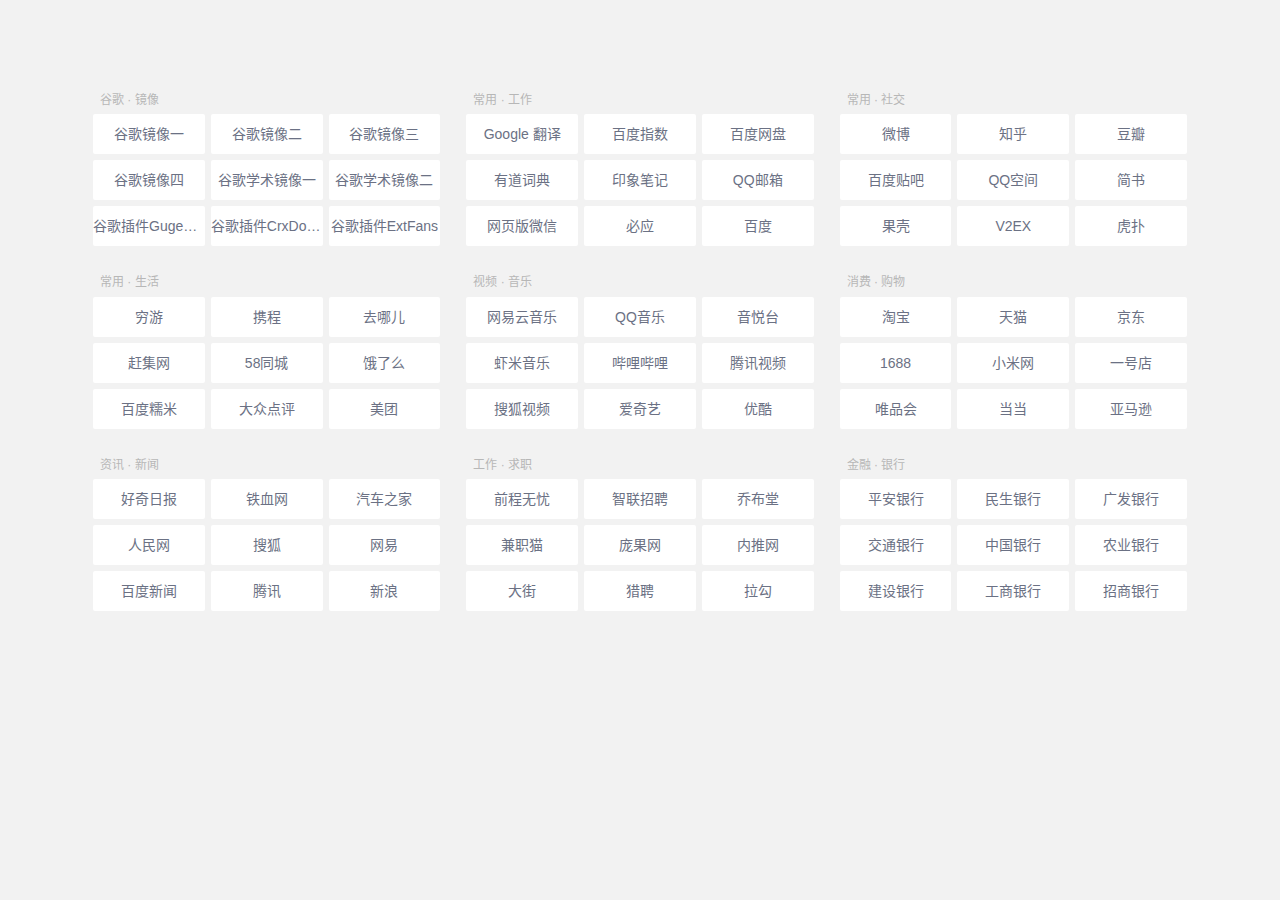
==== commit fb403f6d: "Update index.htm" ====
--- a/index.htm
+++ b/index.htm
@@ -27,10 +27,10 @@
           <section class="link-list-item" id="link-list-item" style="opacity: 1;">
             <div class="container-fluid">
               <div class="row">
-                
-                  <div class="col-md-4 col-sm-6 i-link-box">
-                    <div class="row">
-                      <div class="col-xs-12"><strong class="link-list-tit" id="">常用 · 工作</strong><input class="edit-category"></div>
+
+                <div class="col-md-4 col-sm-6 i-link-box" style="">
+                    <div class="row">
+                      <div class="col-xs-12"><strong class="link-list-tit" id="">谷歌 · 镜像</strong></div>
                       
                         <div class="col-xs-4"><a class="link-list-a" id="ctl00_967" target="_blank" href="https://googles.now.sh/">谷歌镜像一</a></div>
                       
@@ -39,13 +39,38 @@
                         <div class="col-xs-4"><a class="link-list-a" id="ctl05_962" target="_blank" href="https://ug1.hub-sci.net/">谷歌镜像三</a></div>
                       
                         <div class="col-xs-4"><a class="link-list-a" id="ctl06_961" target="_blank" href="https://2.52qu.xyz/">谷歌镜像四</a></div>
-
+                      
+                        <div class="col-xs-4"><a class="link-list-a" id="ctl04_1026" target="_blank" href="http://so.hiqq.com.cn">谷歌学术镜像一</a></div>
+                      
+                        <div class="col-xs-4"><a class="link-list-a" id="ctl05_1025" target="_blank" href="https://gfsoso.99lb.net/">谷歌学术镜像二</a></div>
+                      
+                        <div class="col-xs-4"><a class="link-list-a" id="ctl06_1024" target="_blank" href="https://www.gugeapps.net/">谷歌插件GugeApps</a></div>
+                      
+                        <div class="col-xs-4"><a class="link-list-a" id="ctl07_1023" target="_blank" href="https://www.crxdown.com/">谷歌插件CrxDown</a></div>
+                      
+                        <div class="col-xs-4"><a class="link-list-a" id="ctl08_1022" target="_blank" href="https://www.extfans.com/">谷歌插件ExtFans</a></div>
+                      
+                    </div>
+                  </div>
+                
+                  <div class="col-md-4 col-sm-6 i-link-box">
+                    <div class="row">
+                      <div class="col-xs-12"><strong class="link-list-tit" id="">常用 · 工作</strong></div>
+                      
+                        <div class="col-xs-4"><a class="link-list-a" id="ctl00_967" target="_blank" href="https://translate.google.cn/">Google 翻译</a></div>
+                      
                         <div class="col-xs-4"><a class="link-list-a" id="ctl01_966" target="_blank" href="http://index.baidu.com/">百度指数</a></div>
                       
                         <div class="col-xs-4"><a class="link-list-a" id="ctl02_965" target="_blank" href="http://pan.baidu.com/">百度网盘</a></div>
                       
                         <div class="col-xs-4"><a class="link-list-a" id="ctl03_964" target="_blank" href="http://dict.youdao.com/">有道词典</a></div>
                       
+                        <div class="col-xs-4"><a class="link-list-a" id="ctl04_963" target="_blank" href="https://www.yinxiang.com/">印象笔记</a></div>
+                      
+                        <div class="col-xs-4"><a class="link-list-a" id="ctl05_962" target="_blank" href="https://mail.qq.com/">QQ邮箱</a></div>
+                      
+                        <div class="col-xs-4"><a class="link-list-a" id="ctl06_961" target="_blank" href="https://wx.qq.com/">网页版微信</a></div>
+                      
                         <div class="col-xs-4"><a class="link-list-a" id="ctl07_960" target="_blank" href="http://cn.bing.com/">必应</a></div>
                       
                         <div class="col-xs-4"><a class="link-list-a" id="ctl08_959" target="_blank" href="https://www.baidu.com/">百度</a></div>
@@ -55,7 +80,7 @@
                 
                   <div class="col-md-4 col-sm-6 i-link-box">
                     <div class="row">
-                      <div class="col-xs-12"><strong class="link-list-tit" id="">常用 · 社交</strong><input class="edit-category"></div>
+                      <div class="col-xs-12"><strong class="link-list-tit" id="">常用 · 社交</strong></div>
                       
                         <div class="col-xs-4"><a class="link-list-a" id="ctl00_968" target="_blank" href="http://weibo.com/">微博</a></div>
                       
@@ -80,7 +105,7 @@
                 
                   <div class="col-md-4 col-sm-6 i-link-box">
                     <div class="row">
-                      <div class="col-xs-12"><strong class="link-list-tit" id="">常用 · 生活</strong><input class="edit-category"></div>
+                      <div class="col-xs-12"><strong class="link-list-tit" id="">常用 · 生活</strong></div>
                       
                         <div class="col-xs-4"><a class="link-list-a" id="ctl00_985" target="_blank" href="http://www.qyer.com/">穷游</a></div>
                       
@@ -105,7 +130,7 @@
                 
                   <div class="col-md-4 col-sm-6 i-link-box">
                     <div class="row">
-                      <div class="col-xs-12"><strong class="link-list-tit" id="">视频 · 音乐</strong><input class="edit-category"></div>
+                      <div class="col-xs-12"><strong class="link-list-tit" id="">视频 · 音乐</strong></div>
                       
                         <div class="col-xs-4"><a class="link-list-a" id="ctl00_991" target="_blank" href="http://music.163.com/">网易云音乐</a></div>
                       
@@ -130,7 +155,7 @@
                 
                   <div class="col-md-4 col-sm-6 i-link-box">
                     <div class="row">
-                      <div class="col-xs-12"><strong class="link-list-tit" id="">消费 · 购物</strong><input class="edit-category"></div>
+                      <div class="col-xs-12"><strong class="link-list-tit" id="">消费 · 购物</strong></div>
                       
                         <div class="col-xs-4"><a class="link-list-a" id="ctl00_995" target="_blank" href="https://www.taobao.com/">淘宝</a></div>
                       
@@ -155,7 +180,7 @@
                 
                   <div class="col-md-4 col-sm-6 i-link-box">
                     <div class="row">
-                      <div class="col-xs-12"><strong class="link-list-tit" id="">资讯 · 新闻</strong><input class="edit-category"></div>
+                      <div class="col-xs-12"><strong class="link-list-tit" id="">资讯 · 新闻</strong></div>
                       
                         <div class="col-xs-4"><a class="link-list-a" id="ctl00_1012" target="_blank" href="http://www.qdaily.com/">好奇日报</a></div>
                       
@@ -180,7 +205,7 @@
                 
                   <div class="col-md-4 col-sm-6 i-link-box" style="">
                     <div class="row">
-                      <div class="col-xs-12"><strong class="link-list-tit" id="">工作 · 求职</strong><input class="edit-category"></div>
+                      <div class="col-xs-12"><strong class="link-list-tit" id="">工作 · 求职</strong></div>
                       
                         <div class="col-xs-4"><a class="link-list-a" id="ctl00_1021" target="_blank" href="https://www.51job.com/">前程无忧</a></div>
                       
@@ -203,34 +228,34 @@
                     </div>
                   </div>
                 
+                  <div class="col-md-4 col-sm-6 i-link-box" style="display: none;">
+                    <div class="row">
+                      <div class="col-xs-12"><strong class="link-list-tit" id="">娱乐 · 游戏</strong></div>
+                      
+                        <div class="col-xs-4"><a class="link-list-a" id="ctl00_1030" target="_blank" href="http://bbs.ngacn.cc/">NGA</a></div>
+                      
+                        <div class="col-xs-4"><a class="link-list-a" id="ctl01_1029" target="_blank" href="http://www.3dmgame.com/">3DM</a></div>
+                      
+                        <div class="col-xs-4"><a class="link-list-a" id="ctl02_1028" target="_blank" href="http://www.gamersky.com/">游民星空</a></div>
+                      
+                        <div class="col-xs-4"><a class="link-list-a" id="ctl03_1027" target="_blank" href="http://www.52pk.com/">52pk</a></div>
+                      
+                        <div class="col-xs-4"><a class="link-list-a" id="ctl04_1026" target="_blank" href="http://www.178.com/">178</a></div>
+                      
+                        <div class="col-xs-4"><a class="link-list-a" id="ctl05_1025" target="_blank" href="http://www.4399.com/">4399</a></div>
+                      
+                        <div class="col-xs-4"><a class="link-list-a" id="ctl06_1024" target="_blank" href="http://www.tgbus.com/">电玩巴士</a></div>
+                      
+                        <div class="col-xs-4"><a class="link-list-a" id="ctl07_1023" target="_blank" href="https://www.17173.com/">17173</a></div>
+                      
+                        <div class="col-xs-4"><a class="link-list-a" id="ctl08_1022" target="_blank" href="http://www.duowan.com/">多玩</a></div>
+                      
+                    </div>
+                  </div>
+                
                   <div class="col-md-4 col-sm-6 i-link-box" style="">
                     <div class="row">
-                      <div class="col-xs-12"><strong class="link-list-tit" id="">娱乐 · 游戏</strong><input class="edit-category"></div>
-                      
-                        <div class="col-xs-4"><a class="link-list-a" id="ctl00_1030" target="_blank" href="http://bbs.ngacn.cc/">NGA</a></div>
-                      
-                        <div class="col-xs-4"><a class="link-list-a" id="ctl01_1029" target="_blank" href="http://www.3dmgame.com/">3DM</a></div>
-                      
-                        <div class="col-xs-4"><a class="link-list-a" id="ctl02_1028" target="_blank" href="http://www.gamersky.com/">游民星空</a></div>
-                      
-                        <div class="col-xs-4"><a class="link-list-a" id="ctl03_1027" target="_blank" href="http://www.52pk.com/">52pk</a></div>
-                      
-                        <div class="col-xs-4"><a class="link-list-a" id="ctl04_1026" target="_blank" href="http://www.178.com/">178</a></div>
-                      
-                        <div class="col-xs-4"><a class="link-list-a" id="ctl05_1025" target="_blank" href="http://www.4399.com/">4399</a></div>
-                      
-                        <div class="col-xs-4"><a class="link-list-a" id="ctl06_1024" target="_blank" href="http://www.tgbus.com/">电玩巴士</a></div>
-                      
-                        <div class="col-xs-4"><a class="link-list-a" id="ctl07_1023" target="_blank" href="https://www.17173.com/">17173</a></div>
-                      
-                        <div class="col-xs-4"><a class="link-list-a" id="ctl08_1022" target="_blank" href="http://www.duowan.com/">多玩</a></div>
-                      
-                    </div>
-                  </div>
-                
-                  <div class="col-md-4 col-sm-6 i-link-box" style="">
-                    <div class="row">
-                      <div class="col-xs-12"><strong class="link-list-tit" id="">金融 · 银行</strong><input class="edit-category"></div>
+                      <div class="col-xs-12"><strong class="link-list-tit" id="">金融 · 银行</strong></div>
                       
                         <div class="col-xs-4"><a class="link-list-a" id="ctl00_1039" target="_blank" href="http://bank.pingan.com/">平安银行</a></div>
                       
@@ -265,11 +290,5 @@
       
     </div>
     
-    
-    
-    
-    
-    
-    
   
 </body></html>
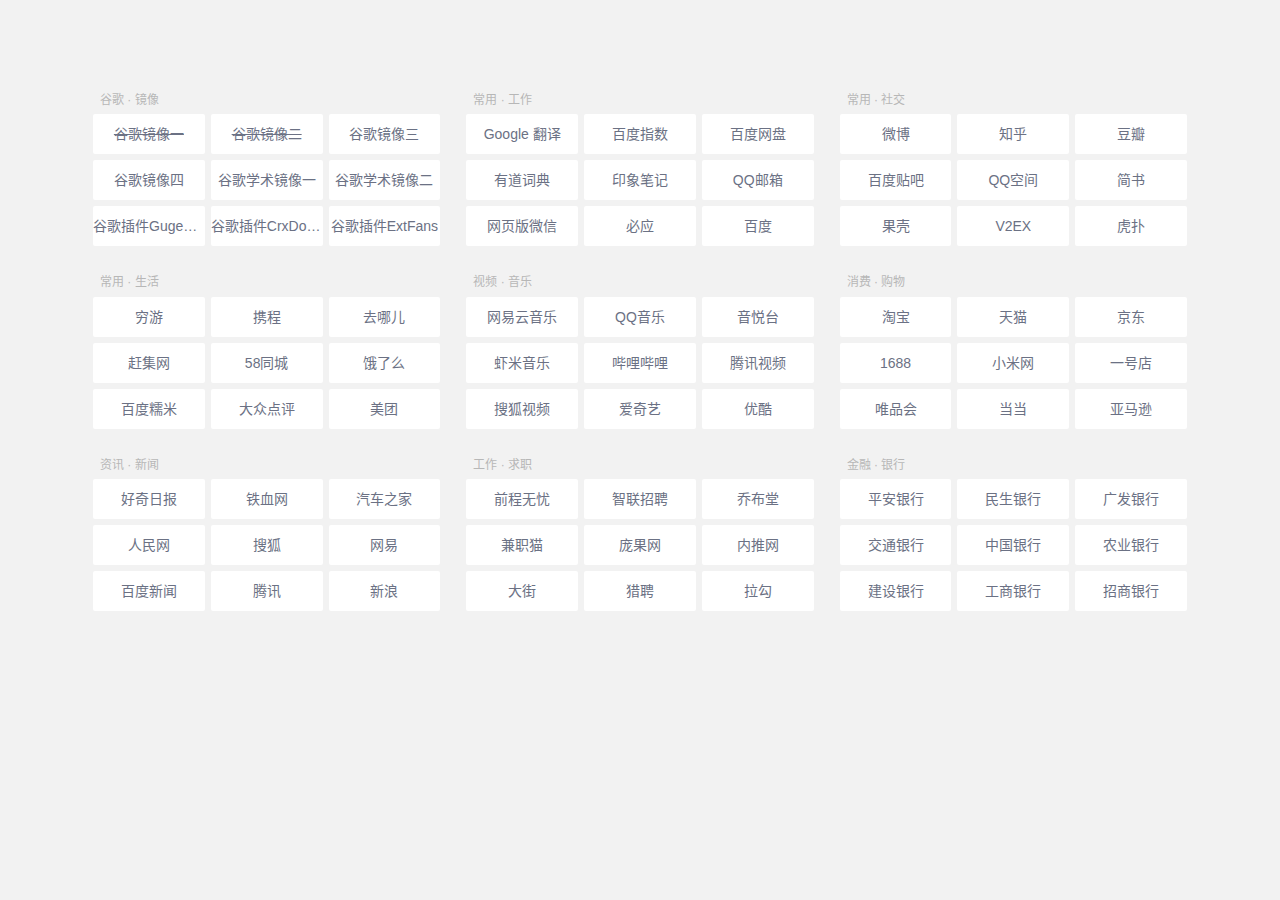
==== commit ee15eaca: "2个无效链接加上删除线并删除空行" ====
--- a/index.htm
+++ b/index.htm
@@ -7,288 +7,164 @@
 <meta http-equiv="X-UA-Compatible" content="IE=edge">
 <meta name="viewport" content="width=device-width, initial-scale=1, user-scalable=no">
 <title>简洁网址导航</title>
-    
-    
 <!-- zui -->
 <link rel="shortcut icon" type="image/x-icon" href="https://www.webjike.com/favicon.png">
 <link rel="stylesheet" href="css/zui.css">
 <link href="css/font-awesome.css" rel="stylesheet">
 <link href="css/index-style.css" rel="stylesheet">
-
-
   <link rel="stylesheet" href="css/layer.css" id="layuicss-skinlayercss"></head>
   <body>
-    
     <div id="content" class="default-bg">
       <!--内容-->
       <div class="main-index">
         <div class="container content-box">
-          
           <section class="link-list-item" id="link-list-item" style="opacity: 1;">
             <div class="container-fluid">
               <div class="row">
-
                 <div class="col-md-4 col-sm-6 i-link-box" style="">
                     <div class="row">
                       <div class="col-xs-12"><strong class="link-list-tit" id="">谷歌 · 镜像</strong></div>
-                      
-                        <div class="col-xs-4"><a class="link-list-a" id="ctl00_967" target="_blank" href="https://googles.now.sh/">谷歌镜像一</a></div>
-                      
-                        <div class="col-xs-4"><a class="link-list-a" id="ctl04_963" target="_blank" href="https://sou.wvw.win/">谷歌镜像二</a></div>
-                      
+                        <div class="col-xs-4"><a class="link-list-a" id="ctl00_967" target="_blank" href="https://googles.now.sh/"><s>谷歌镜像一</s></a></div>
+                        <div class="col-xs-4"><a class="link-list-a" id="ctl04_963" target="_blank" href="https://sou.wvw.win/"><s>谷歌镜像二</s></a></div>
                         <div class="col-xs-4"><a class="link-list-a" id="ctl05_962" target="_blank" href="https://ug1.hub-sci.net/">谷歌镜像三</a></div>
-                      
                         <div class="col-xs-4"><a class="link-list-a" id="ctl06_961" target="_blank" href="https://2.52qu.xyz/">谷歌镜像四</a></div>
-                      
                         <div class="col-xs-4"><a class="link-list-a" id="ctl04_1026" target="_blank" href="http://so.hiqq.com.cn">谷歌学术镜像一</a></div>
-                      
                         <div class="col-xs-4"><a class="link-list-a" id="ctl05_1025" target="_blank" href="https://gfsoso.99lb.net/">谷歌学术镜像二</a></div>
-                      
                         <div class="col-xs-4"><a class="link-list-a" id="ctl06_1024" target="_blank" href="https://www.gugeapps.net/">谷歌插件GugeApps</a></div>
-                      
                         <div class="col-xs-4"><a class="link-list-a" id="ctl07_1023" target="_blank" href="https://www.crxdown.com/">谷歌插件CrxDown</a></div>
-                      
                         <div class="col-xs-4"><a class="link-list-a" id="ctl08_1022" target="_blank" href="https://www.extfans.com/">谷歌插件ExtFans</a></div>
-                      
                     </div>
                   </div>
-                
                   <div class="col-md-4 col-sm-6 i-link-box">
                     <div class="row">
                       <div class="col-xs-12"><strong class="link-list-tit" id="">常用 · 工作</strong></div>
-                      
                         <div class="col-xs-4"><a class="link-list-a" id="ctl00_967" target="_blank" href="https://translate.google.cn/">Google 翻译</a></div>
-                      
                         <div class="col-xs-4"><a class="link-list-a" id="ctl01_966" target="_blank" href="http://index.baidu.com/">百度指数</a></div>
-                      
                         <div class="col-xs-4"><a class="link-list-a" id="ctl02_965" target="_blank" href="http://pan.baidu.com/">百度网盘</a></div>
-                      
                         <div class="col-xs-4"><a class="link-list-a" id="ctl03_964" target="_blank" href="http://dict.youdao.com/">有道词典</a></div>
-                      
                         <div class="col-xs-4"><a class="link-list-a" id="ctl04_963" target="_blank" href="https://www.yinxiang.com/">印象笔记</a></div>
-                      
                         <div class="col-xs-4"><a class="link-list-a" id="ctl05_962" target="_blank" href="https://mail.qq.com/">QQ邮箱</a></div>
-                      
                         <div class="col-xs-4"><a class="link-list-a" id="ctl06_961" target="_blank" href="https://wx.qq.com/">网页版微信</a></div>
-                      
                         <div class="col-xs-4"><a class="link-list-a" id="ctl07_960" target="_blank" href="http://cn.bing.com/">必应</a></div>
-                      
                         <div class="col-xs-4"><a class="link-list-a" id="ctl08_959" target="_blank" href="https://www.baidu.com/">百度</a></div>
-                      
                     </div>
                   </div>
-                
                   <div class="col-md-4 col-sm-6 i-link-box">
                     <div class="row">
                       <div class="col-xs-12"><strong class="link-list-tit" id="">常用 · 社交</strong></div>
-                      
                         <div class="col-xs-4"><a class="link-list-a" id="ctl00_968" target="_blank" href="http://weibo.com/">微博</a></div>
-                      
                         <div class="col-xs-4"><a class="link-list-a" id="ctl01_970" target="_blank" href="https://www.zhihu.com/">知乎</a></div>
-                      
                         <div class="col-xs-4"><a class="link-list-a" id="ctl02_973" target="_blank" href="https://www.douban.com/">豆瓣</a></div>
-                      
                         <div class="col-xs-4"><a class="link-list-a" id="ctl03_972" target="_blank" href="http://tieba.baidu.com/index.html">百度贴吧</a></div>
-                      
                         <div class="col-xs-4"><a class="link-list-a" id="ctl04_969" target="_blank" href="http://qzone.qq.com/">QQ空间</a></div>
-                      
                         <div class="col-xs-4"><a class="link-list-a" id="ctl05_971" target="_blank" href="http://www.jianshu.com/">简书</a></div>
-                      
                         <div class="col-xs-4"><a class="link-list-a" id="ctl06_976" target="_blank" href="http://www.guokr.com/">果壳</a></div>
-                      
                         <div class="col-xs-4"><a class="link-list-a" id="ctl07_975" target="_blank" href="https://www.v2ex.com/">V2EX</a></div>
-                      
                         <div class="col-xs-4"><a class="link-list-a" id="ctl08_974" target="_blank" href="http://www.hupu.com/">虎扑</a></div>
-                      
                     </div>
                   </div>
-                
                   <div class="col-md-4 col-sm-6 i-link-box">
                     <div class="row">
                       <div class="col-xs-12"><strong class="link-list-tit" id="">常用 · 生活</strong></div>
-                      
                         <div class="col-xs-4"><a class="link-list-a" id="ctl00_985" target="_blank" href="http://www.qyer.com/">穷游</a></div>
-                      
                         <div class="col-xs-4"><a class="link-list-a" id="ctl01_984" target="_blank" href="http://www.ctrip.com/">携程</a></div>
-                      
                         <div class="col-xs-4"><a class="link-list-a" id="ctl02_983" target="_blank" href="http://www.qunar.com/">去哪儿</a></div>
-                      
                         <div class="col-xs-4"><a class="link-list-a" id="ctl03_982" target="_blank" href="http://ganji.com/">赶集网</a></div>
-                      
                         <div class="col-xs-4"><a class="link-list-a" id="ctl04_981" target="_blank" href="http://58.com/">58同城</a></div>
-                      
                         <div class="col-xs-4"><a class="link-list-a" id="ctl05_980" target="_blank" href="https://www.ele.me/">饿了么</a></div>
-                      
                         <div class="col-xs-4"><a class="link-list-a" id="ctl06_979" target="_blank" href="https://nuomi.com/">百度糯米</a></div>
-                      
                         <div class="col-xs-4"><a class="link-list-a" id="ctl07_978" target="_blank" href="http://www.dianping.com/">大众点评</a></div>
-                      
                         <div class="col-xs-4"><a class="link-list-a" id="ctl08_977" target="_blank" href="http://gz.meituan.com/">美团</a></div>
-                      
                     </div>
                   </div>
-                
                   <div class="col-md-4 col-sm-6 i-link-box">
                     <div class="row">
                       <div class="col-xs-12"><strong class="link-list-tit" id="">视频 · 音乐</strong></div>
-                      
                         <div class="col-xs-4"><a class="link-list-a" id="ctl00_991" target="_blank" href="http://music.163.com/">网易云音乐</a></div>
-                      
                         <div class="col-xs-4"><a class="link-list-a" id="ctl01_992" target="_blank" href="https://y.qq.com/">QQ音乐</a></div>
-                      
                         <div class="col-xs-4"><a class="link-list-a" id="ctl02_994" target="_blank" href="http://www.yinyuetai.com/">音悦台</a></div>
-                      
                         <div class="col-xs-4"><a class="link-list-a" id="ctl03_993" target="_blank" href="http://www.xiami.com/">虾米音乐</a></div>
-                      
                         <div class="col-xs-4"><a class="link-list-a" id="ctl04_990" target="_blank" href="https://www.bilibili.com/">哔哩哔哩</a></div>
-                      
                         <div class="col-xs-4"><a class="link-list-a" id="ctl05_989" target="_blank" href="https://v.qq.com/">腾讯视频</a></div>
-                      
                         <div class="col-xs-4"><a class="link-list-a" id="ctl06_988" target="_blank" href="http://tv.sohu.com/">搜狐视频</a></div>
-                      
                         <div class="col-xs-4"><a class="link-list-a" id="ctl07_987" target="_blank" href="http://www.iqiyi.com/">爱奇艺</a></div>
-                      
                         <div class="col-xs-4"><a class="link-list-a" id="ctl08_986" target="_blank" href="http://www.youku.com/">优酷</a></div>
-                      
                     </div>
                   </div>
-                
                   <div class="col-md-4 col-sm-6 i-link-box">
                     <div class="row">
                       <div class="col-xs-12"><strong class="link-list-tit" id="">消费 · 购物</strong></div>
-                      
                         <div class="col-xs-4"><a class="link-list-a" id="ctl00_995" target="_blank" href="https://www.taobao.com/">淘宝</a></div>
-                      
                         <div class="col-xs-4"><a class="link-list-a" id="ctl01_996" target="_blank" href="https://www.tmall.com/">天猫</a></div>
-                      
                         <div class="col-xs-4"><a class="link-list-a" id="ctl02_997" target="_blank" href="https://www.jd.com/">京东</a></div>
-                      
                         <div class="col-xs-4"><a class="link-list-a" id="ctl03_1003" target="_blank" href="https://1688.com/">1688</a></div>
-                      
                         <div class="col-xs-4"><a class="link-list-a" id="ctl04_1002" target="_blank" href="http://www.mi.com/">小米网</a></div>
-                      
                         <div class="col-xs-4"><a class="link-list-a" id="ctl05_1001" target="_blank" href="http://www.yhd.com/">一号店</a></div>
-                      
                         <div class="col-xs-4"><a class="link-list-a" id="ctl06_1000" target="_blank" href="http://www.vip.com/">唯品会</a></div>
-                      
                         <div class="col-xs-4"><a class="link-list-a" id="ctl07_999" target="_blank" href="http://www.dangdang.com/">当当</a></div>
-                      
                         <div class="col-xs-4"><a class="link-list-a" id="ctl08_998" target="_blank" href="http://z.cn/">亚马逊</a></div>
-                      
                     </div>
                   </div>
-                
                   <div class="col-md-4 col-sm-6 i-link-box">
                     <div class="row">
                       <div class="col-xs-12"><strong class="link-list-tit" id="">资讯 · 新闻</strong></div>
-                      
                         <div class="col-xs-4"><a class="link-list-a" id="ctl00_1012" target="_blank" href="http://www.qdaily.com/">好奇日报</a></div>
-                      
                         <div class="col-xs-4"><a class="link-list-a" id="ctl01_1011" target="_blank" href="http://www.tiexue.net/">铁血网</a></div>
-                      
                         <div class="col-xs-4"><a class="link-list-a" id="ctl02_1010" target="_blank" href="http://www.autohome.com.cn/">汽车之家</a></div>
-                      
                         <div class="col-xs-4"><a class="link-list-a" id="ctl03_1009" target="_blank" href="http://www.people.com.cn/">人民网</a></div>
-                      
                         <div class="col-xs-4"><a class="link-list-a" id="ctl04_1008" target="_blank" href="http://www.sohu.com/">搜狐</a></div>
-                      
                         <div class="col-xs-4"><a class="link-list-a" id="ctl05_1007" target="_blank" href="http://www.163.com/">网易</a></div>
-                      
                         <div class="col-xs-4"><a class="link-list-a" id="ctl06_1006" target="_blank" href="http://news.baidu.com/">百度新闻</a></div>
-                      
                         <div class="col-xs-4"><a class="link-list-a" id="ctl07_1005" target="_blank" href="http://news.qq.com/">腾讯</a></div>
-                      
                         <div class="col-xs-4"><a class="link-list-a" id="ctl08_1004" target="_blank" href="http://www.sina.com.cn/">新浪</a></div>
-                      
                     </div>
                   </div>
-                
                   <div class="col-md-4 col-sm-6 i-link-box" style="">
                     <div class="row">
                       <div class="col-xs-12"><strong class="link-list-tit" id="">工作 · 求职</strong></div>
-                      
                         <div class="col-xs-4"><a class="link-list-a" id="ctl00_1021" target="_blank" href="https://www.51job.com/">前程无忧</a></div>
-                      
                         <div class="col-xs-4"><a class="link-list-a" id="ctl01_1020" target="_blank" href="http://www.zhaopin.com/">智联招聘</a></div>
-                      
                         <div class="col-xs-4"><a class="link-list-a" id="ctl02_1019" target="_blank" href="http://cv.qiaobutang.com/">乔布堂</a></div>
-                      
                         <div class="col-xs-4"><a class="link-list-a" id="ctl03_1018" target="_blank" href="https://www.jianzhimao.com/">兼职猫</a></div>
-                      
                         <div class="col-xs-4"><a class="link-list-a" id="ctl04_1017" target="_blank" href="http://job.csdn.net/">庞果网</a></div>
-                      
                         <div class="col-xs-4"><a class="link-list-a" id="ctl05_1016" target="_blank" href="http://www.neitui.me/">内推网</a></div>
-                      
                         <div class="col-xs-4"><a class="link-list-a" id="ctl06_1015" target="_blank" href="https://www.dajie.com/">大街</a></div>
-                      
                         <div class="col-xs-4"><a class="link-list-a" id="ctl07_1014" target="_blank" href="https://www.liepin.com/">猎聘</a></div>
-                      
                         <div class="col-xs-4"><a class="link-list-a" id="ctl08_1013" target="_blank" href="https://www.lagou.com/">拉勾</a></div>
-                      
                     </div>
                   </div>
-                
                   <div class="col-md-4 col-sm-6 i-link-box" style="display: none;">
                     <div class="row">
                       <div class="col-xs-12"><strong class="link-list-tit" id="">娱乐 · 游戏</strong></div>
-                      
                         <div class="col-xs-4"><a class="link-list-a" id="ctl00_1030" target="_blank" href="http://bbs.ngacn.cc/">NGA</a></div>
-                      
                         <div class="col-xs-4"><a class="link-list-a" id="ctl01_1029" target="_blank" href="http://www.3dmgame.com/">3DM</a></div>
-                      
                         <div class="col-xs-4"><a class="link-list-a" id="ctl02_1028" target="_blank" href="http://www.gamersky.com/">游民星空</a></div>
-                      
                         <div class="col-xs-4"><a class="link-list-a" id="ctl03_1027" target="_blank" href="http://www.52pk.com/">52pk</a></div>
-                      
                         <div class="col-xs-4"><a class="link-list-a" id="ctl04_1026" target="_blank" href="http://www.178.com/">178</a></div>
-                      
                         <div class="col-xs-4"><a class="link-list-a" id="ctl05_1025" target="_blank" href="http://www.4399.com/">4399</a></div>
-                      
                         <div class="col-xs-4"><a class="link-list-a" id="ctl06_1024" target="_blank" href="http://www.tgbus.com/">电玩巴士</a></div>
-                      
                         <div class="col-xs-4"><a class="link-list-a" id="ctl07_1023" target="_blank" href="https://www.17173.com/">17173</a></div>
-                      
                         <div class="col-xs-4"><a class="link-list-a" id="ctl08_1022" target="_blank" href="http://www.duowan.com/">多玩</a></div>
-                      
                     </div>
                   </div>
-                
                   <div class="col-md-4 col-sm-6 i-link-box" style="">
                     <div class="row">
                       <div class="col-xs-12"><strong class="link-list-tit" id="">金融 · 银行</strong></div>
-                      
                         <div class="col-xs-4"><a class="link-list-a" id="ctl00_1039" target="_blank" href="http://bank.pingan.com/">平安银行</a></div>
-                      
                         <div class="col-xs-4"><a class="link-list-a" id="ctl01_1038" target="_blank" href="http://www.cmbc.com.cn/">民生银行</a></div>
-                      
                         <div class="col-xs-4"><a class="link-list-a" id="ctl02_1037" target="_blank" href="http://www.cgbchina.com.cn/">广发银行</a></div>
-                      
                         <div class="col-xs-4"><a class="link-list-a" id="ctl03_1036" target="_blank" href="http://www.bankcomm.com/BankCommSite/default.shtml">交通银行</a></div>
-                      
                         <div class="col-xs-4"><a class="link-list-a" id="ctl04_1035" target="_blank" href="http://www.boc.cn/">中国银行</a></div>
-                      
                         <div class="col-xs-4"><a class="link-list-a" id="ctl05_1034" target="_blank" href="http://www.abchina.com/cn/">农业银行</a></div>
-                      
                         <div class="col-xs-4"><a class="link-list-a" id="ctl06_1033" target="_blank" href="http://www.ccb.com/cn/home/indexv3.html">建设银行</a></div>
-                      
                         <div class="col-xs-4"><a class="link-list-a" id="ctl07_1032" target="_blank" href="http://www.icbc.com.cn/icbc/">工商银行</a></div>
-                      
                         <div class="col-xs-4"><a class="link-list-a" id="ctl08_1031" target="_blank" href="http://www.cmbchina.com/">招商银行</a></div>
-                      
                     </div>
                   </div>
-                
               </div>
             </div>
           </section>
         </div>
-        
-        
       </div>
-      
-      
-      
     </div>
-    
-  
 </body></html>
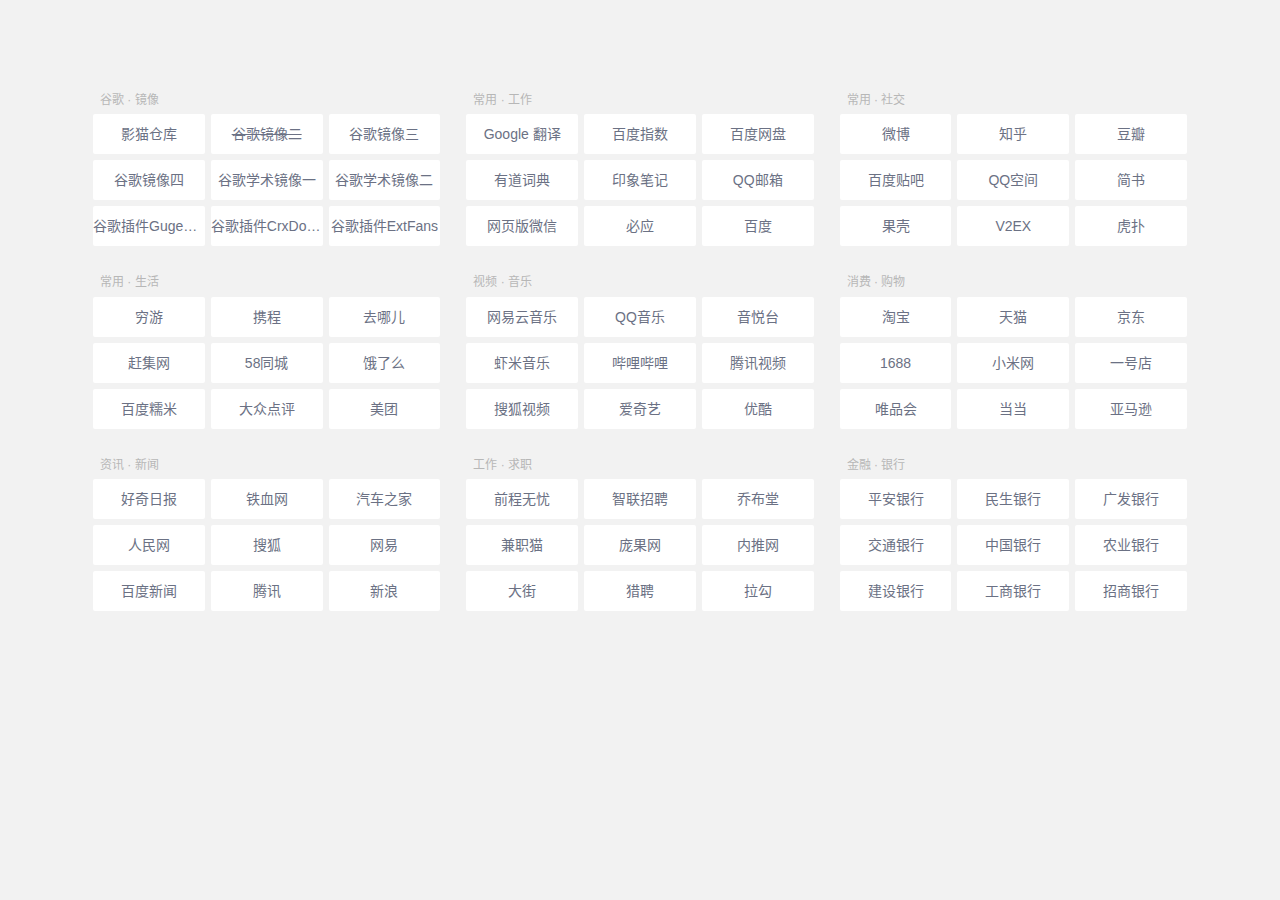
==== commit 3b852ee6: "添加影猫仓库" ====
--- a/index.htm
+++ b/index.htm
@@ -24,7 +24,7 @@
                 <div class="col-md-4 col-sm-6 i-link-box" style="">
                     <div class="row">
                       <div class="col-xs-12"><strong class="link-list-tit" id="">谷歌 · 镜像</strong></div>
-                        <div class="col-xs-4"><a class="link-list-a" id="ctl00_967" target="_blank" href="https://googles.now.sh/"><s>谷歌镜像一</s></a></div>
+                        <div class="col-xs-4"><a class="link-list-a" id="ctl00_967" target="_blank" href="ymck.html">影猫仓库</a></div>
                         <div class="col-xs-4"><a class="link-list-a" id="ctl04_963" target="_blank" href="https://sou.wvw.win/"><s>谷歌镜像二</s></a></div>
                         <div class="col-xs-4"><a class="link-list-a" id="ctl05_962" target="_blank" href="https://ug1.hub-sci.net/">谷歌镜像三</a></div>
                         <div class="col-xs-4"><a class="link-list-a" id="ctl06_961" target="_blank" href="https://2.52qu.xyz/">谷歌镜像四</a></div>
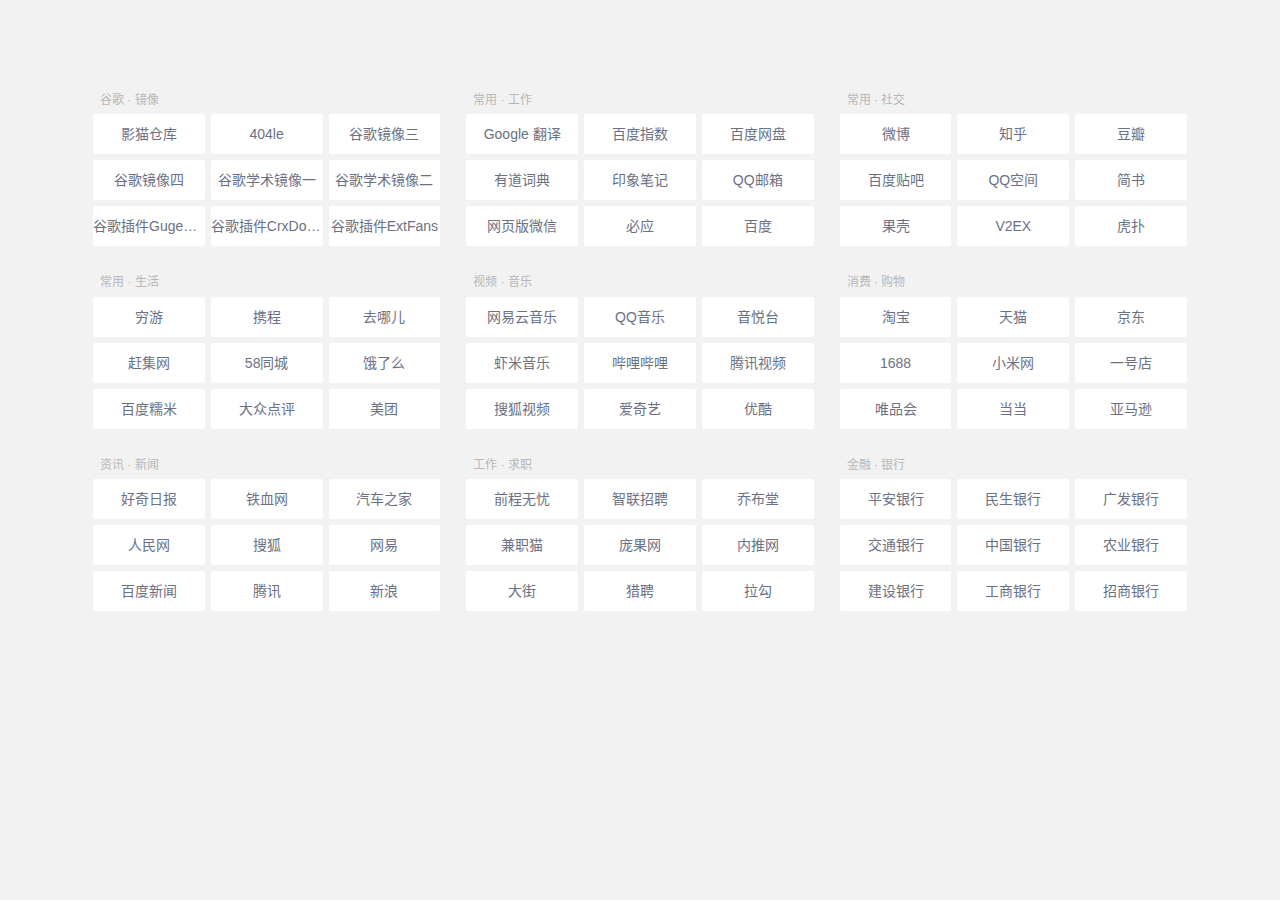
==== commit a32711ab: "add 404le" ====
--- a/index.htm
+++ b/index.htm
@@ -25,7 +25,7 @@
                     <div class="row">
                       <div class="col-xs-12"><strong class="link-list-tit" id="">谷歌 · 镜像</strong></div>
                         <div class="col-xs-4"><a class="link-list-a" id="ctl00_967" target="_blank" href="ymck.html">影猫仓库</a></div>
-                        <div class="col-xs-4"><a class="link-list-a" id="ctl04_963" target="_blank" href="https://sou.wvw.win/"><s>谷歌镜像二</s></a></div>
+                        <div class="col-xs-4"><a class="link-list-a" id="ctl04_963" target="_blank" href="https://404le.com/">404le<s></s></a></div>
                         <div class="col-xs-4"><a class="link-list-a" id="ctl05_962" target="_blank" href="https://ug1.hub-sci.net/">谷歌镜像三</a></div>
                         <div class="col-xs-4"><a class="link-list-a" id="ctl06_961" target="_blank" href="https://2.52qu.xyz/">谷歌镜像四</a></div>
                         <div class="col-xs-4"><a class="link-list-a" id="ctl04_1026" target="_blank" href="http://so.hiqq.com.cn">谷歌学术镜像一</a></div>
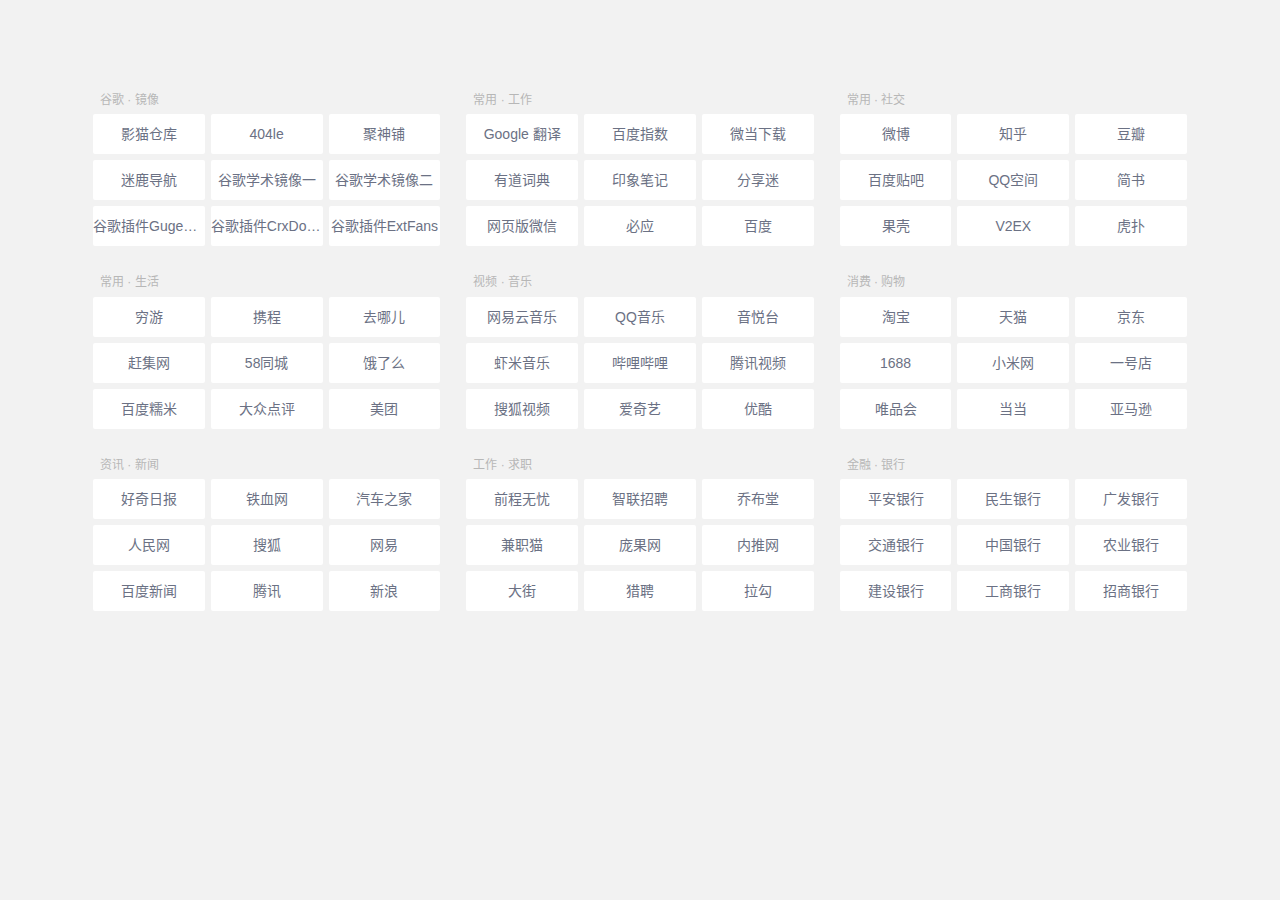
==== commit 21f2362b: "add jspoo 404l" ====
--- a/index.htm
+++ b/index.htm
@@ -26,8 +26,8 @@
                       <div class="col-xs-12"><strong class="link-list-tit" id="">谷歌 · 镜像</strong></div>
                         <div class="col-xs-4"><a class="link-list-a" id="ctl00_967" target="_blank" href="ymck.html">影猫仓库</a></div>
                         <div class="col-xs-4"><a class="link-list-a" id="ctl04_963" target="_blank" href="https://404le.com/">404le<s></s></a></div>
-                        <div class="col-xs-4"><a class="link-list-a" id="ctl05_962" target="_blank" href="https://ug1.hub-sci.net/">谷歌镜像三</a></div>
-                        <div class="col-xs-4"><a class="link-list-a" id="ctl06_961" target="_blank" href="https://2.52qu.xyz/">谷歌镜像四</a></div>
+                        <div class="col-xs-4"><a class="link-list-a" id="ctl05_962" target="_blank" href="https://www.jspoo.com/">聚神铺</a></div>
+                        <div class="col-xs-4"><a class="link-list-a" id="ctl06_961" target="_blank" href="https://404l.com/">迷鹿导航</a></div>
                         <div class="col-xs-4"><a class="link-list-a" id="ctl04_1026" target="_blank" href="http://so.hiqq.com.cn">谷歌学术镜像一</a></div>
                         <div class="col-xs-4"><a class="link-list-a" id="ctl05_1025" target="_blank" href="https://gfsoso.99lb.net/">谷歌学术镜像二</a></div>
                         <div class="col-xs-4"><a class="link-list-a" id="ctl06_1024" target="_blank" href="https://www.gugeapps.net/">谷歌插件GugeApps</a></div>
@@ -40,10 +40,10 @@
                       <div class="col-xs-12"><strong class="link-list-tit" id="">常用 · 工作</strong></div>
                         <div class="col-xs-4"><a class="link-list-a" id="ctl00_967" target="_blank" href="https://translate.google.cn/">Google 翻译</a></div>
                         <div class="col-xs-4"><a class="link-list-a" id="ctl01_966" target="_blank" href="http://index.baidu.com/">百度指数</a></div>
-                        <div class="col-xs-4"><a class="link-list-a" id="ctl02_965" target="_blank" href="http://pan.baidu.com/">百度网盘</a></div>
+                        <div class="col-xs-4"><a class="link-list-a" id="ctl02_965" target="_blank" href="https://www.weidown.com/">微当下载</a></div>
                         <div class="col-xs-4"><a class="link-list-a" id="ctl03_964" target="_blank" href="http://dict.youdao.com/">有道词典</a></div>
                         <div class="col-xs-4"><a class="link-list-a" id="ctl04_963" target="_blank" href="https://www.yinxiang.com/">印象笔记</a></div>
-                        <div class="col-xs-4"><a class="link-list-a" id="ctl05_962" target="_blank" href="https://mail.qq.com/">QQ邮箱</a></div>
+                        <div class="col-xs-4"><a class="link-list-a" id="ctl05_962" target="_blank" href="https://www.sharertv.com/">分享迷</a></div>
                         <div class="col-xs-4"><a class="link-list-a" id="ctl06_961" target="_blank" href="https://wx.qq.com/">网页版微信</a></div>
                         <div class="col-xs-4"><a class="link-list-a" id="ctl07_960" target="_blank" href="http://cn.bing.com/">必应</a></div>
                         <div class="col-xs-4"><a class="link-list-a" id="ctl08_959" target="_blank" href="https://www.baidu.com/">百度</a></div>
